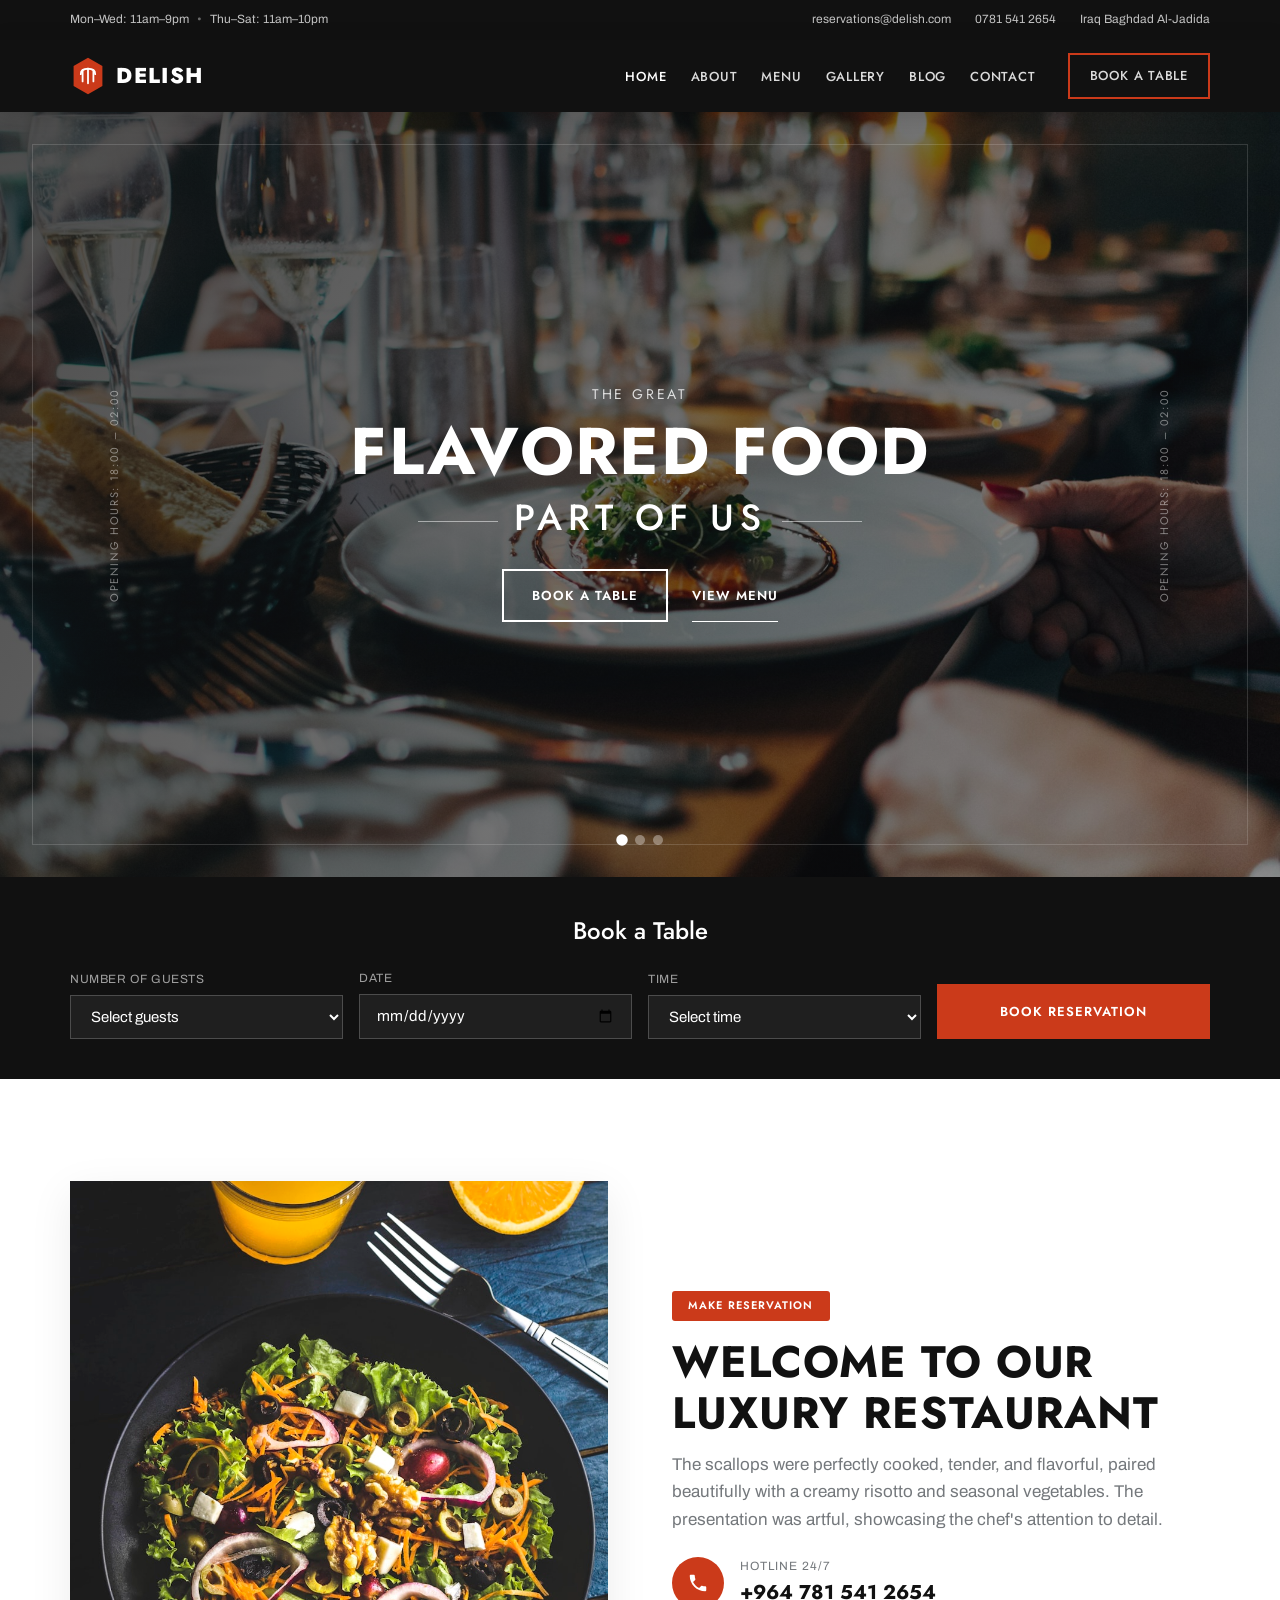
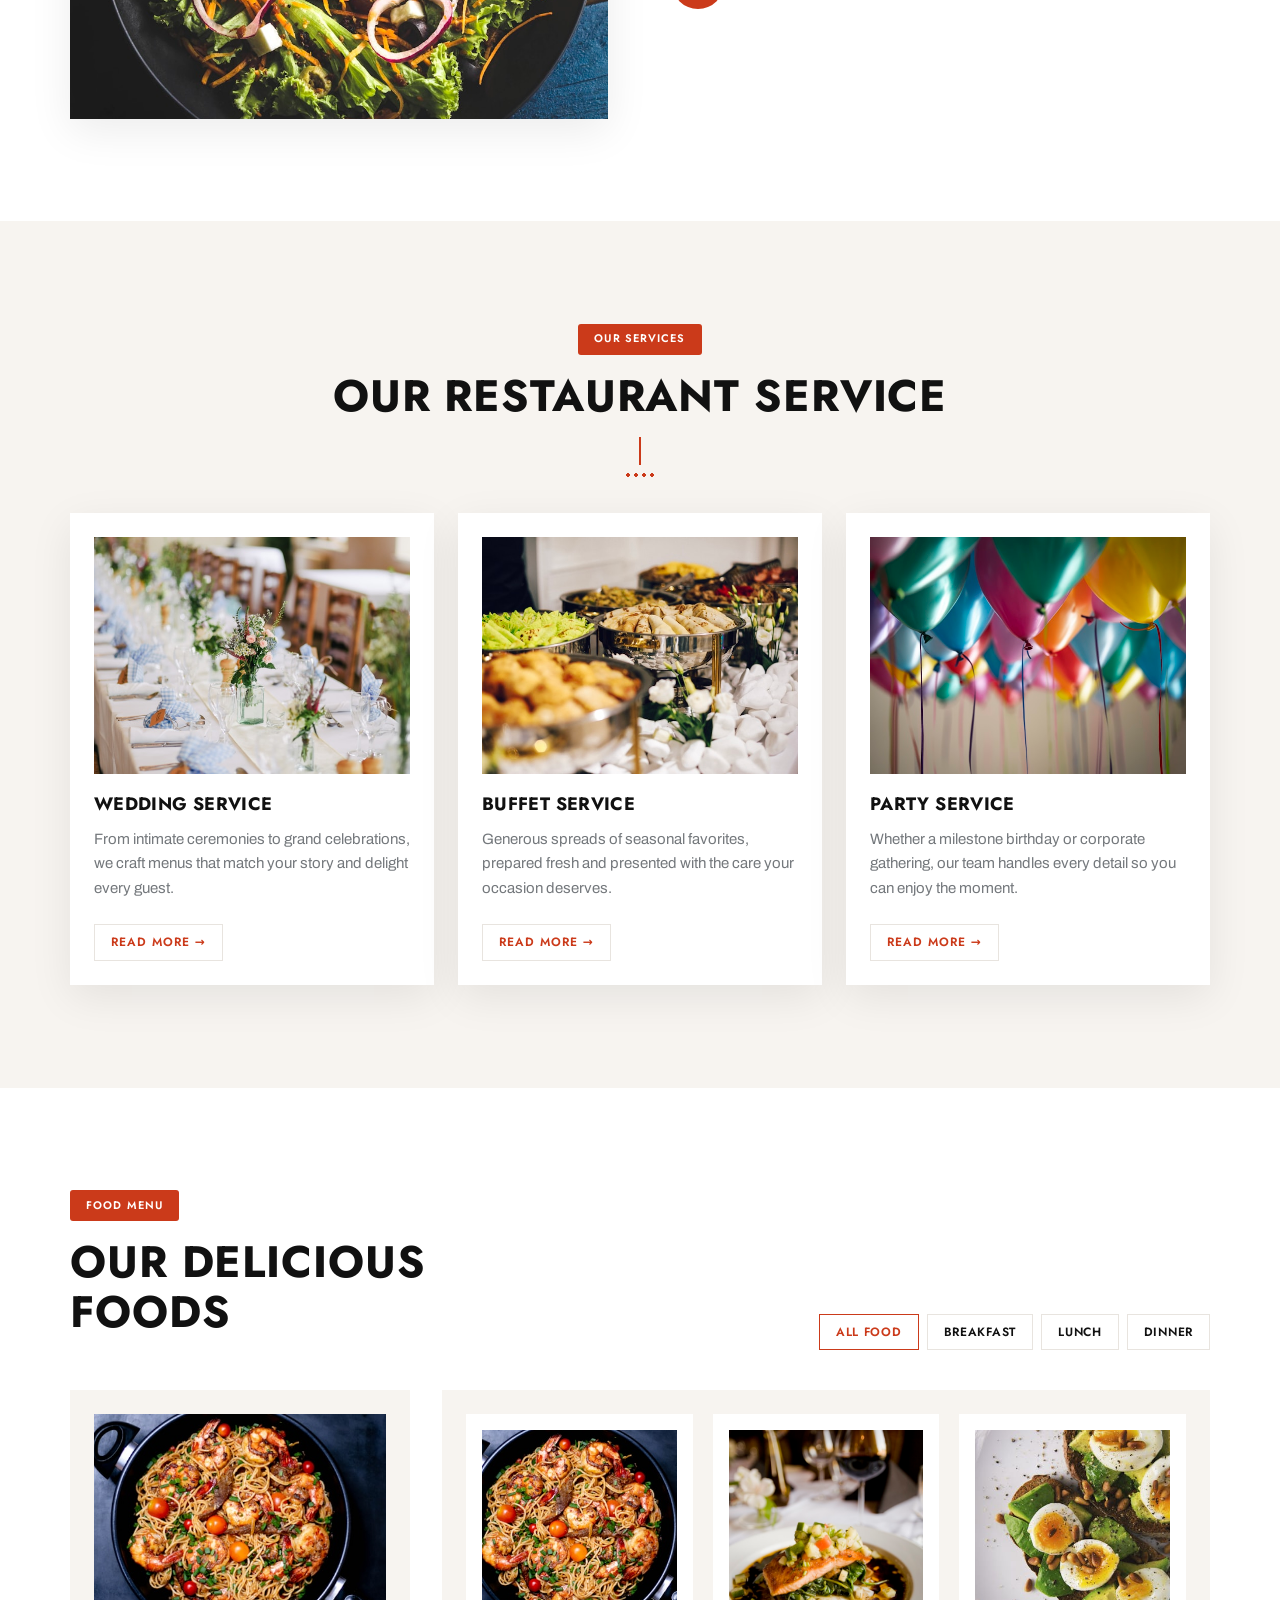
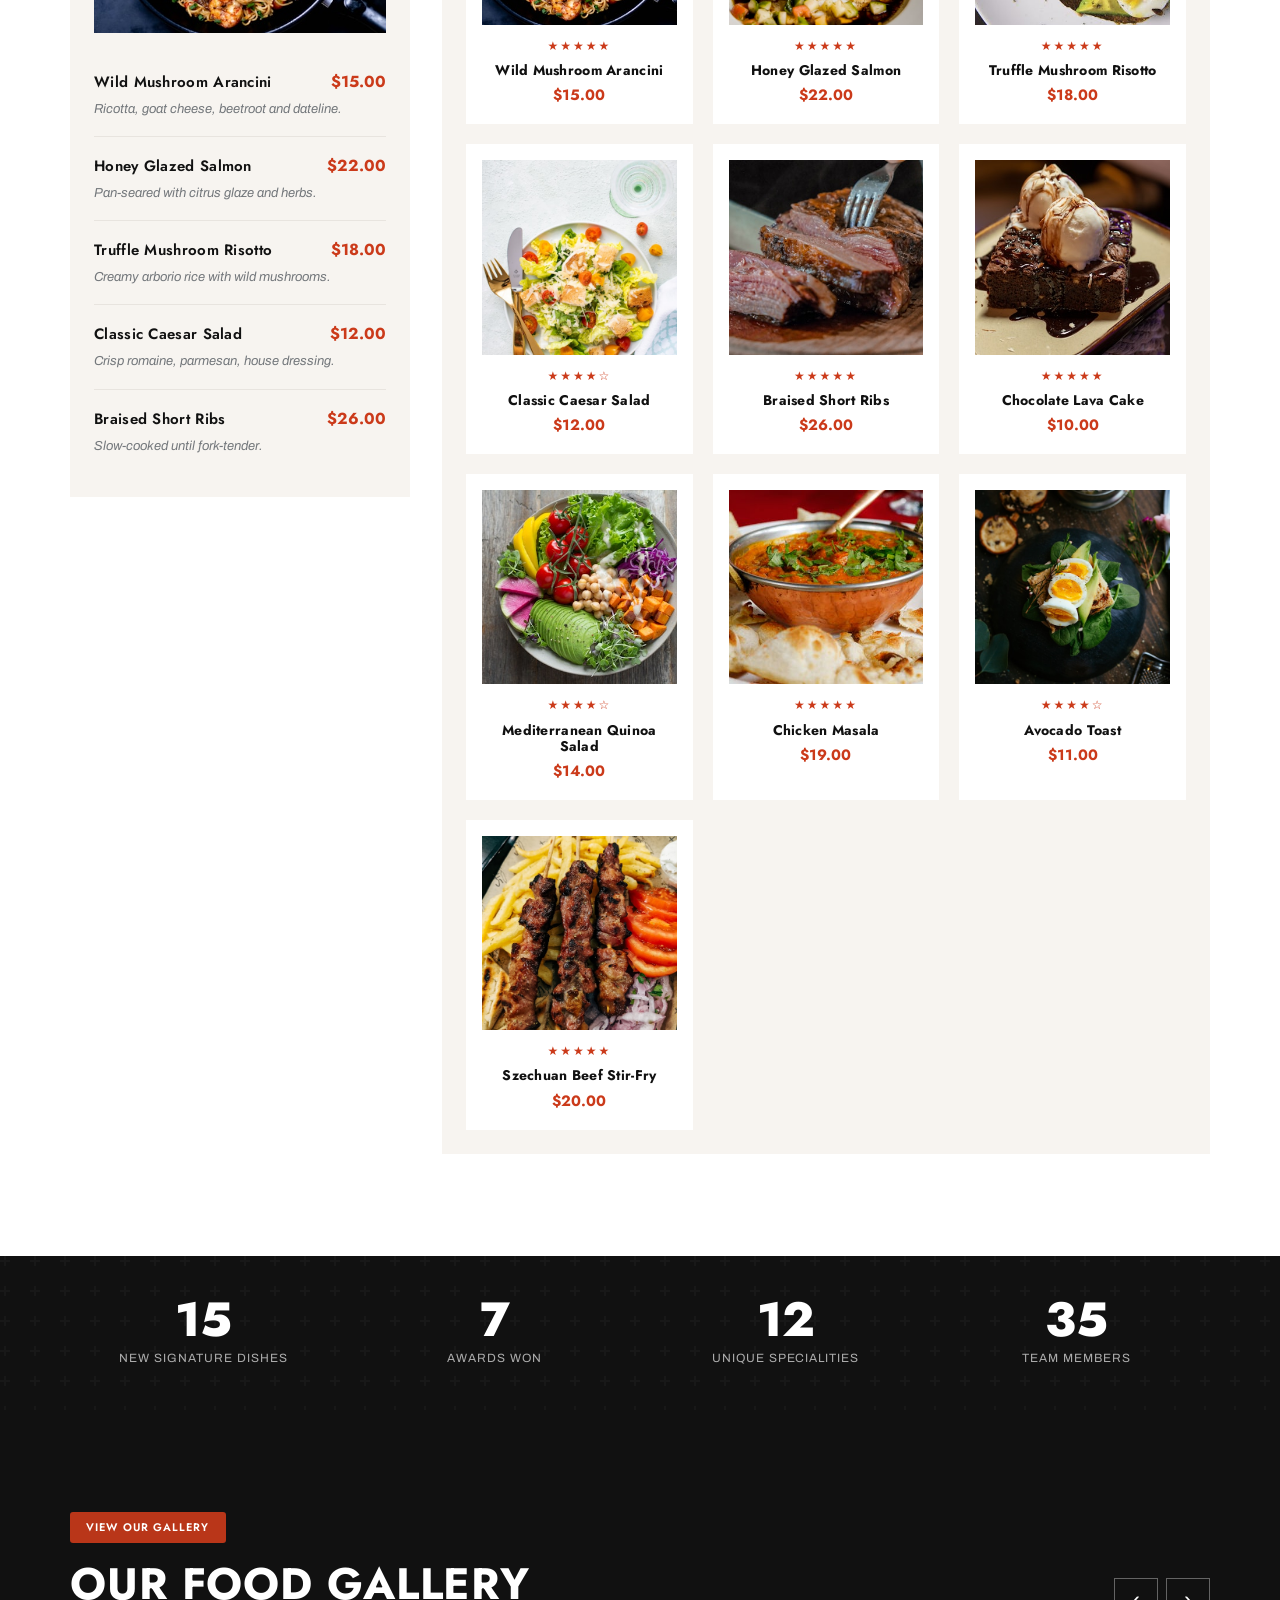
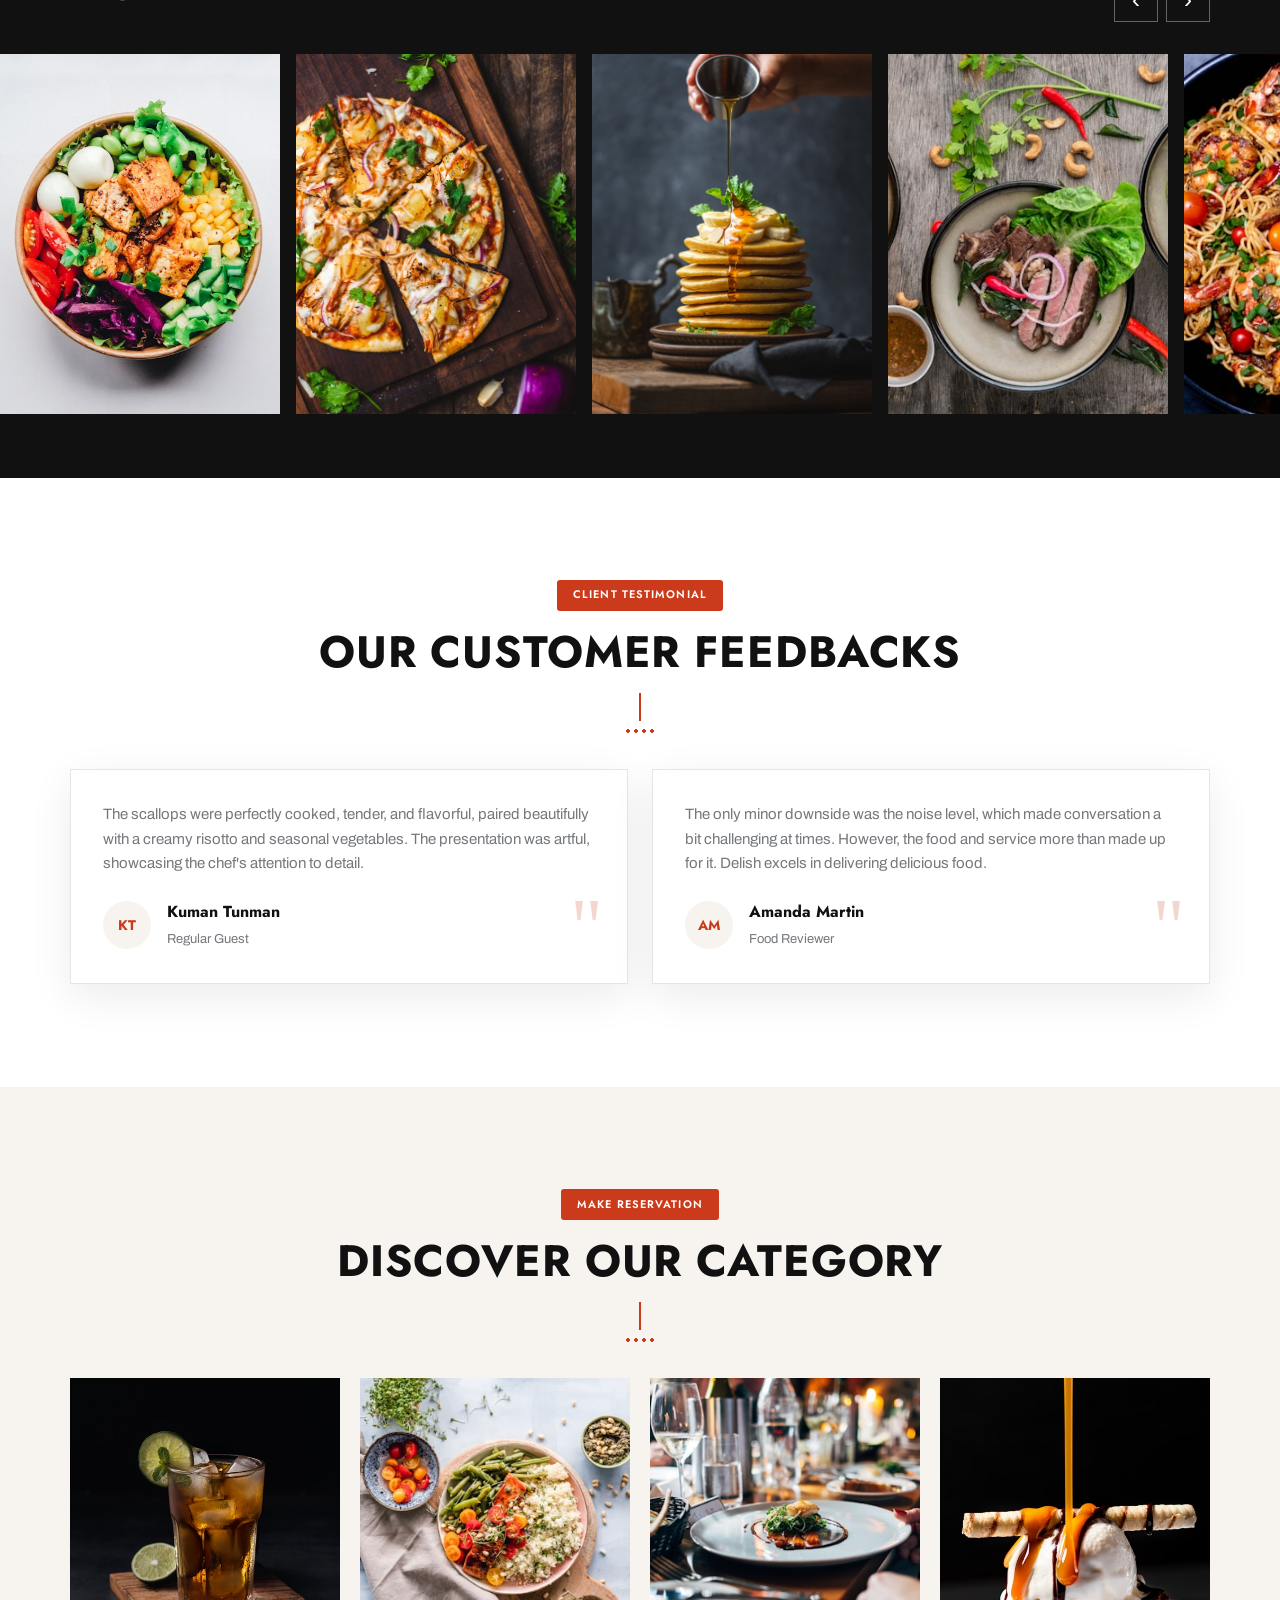
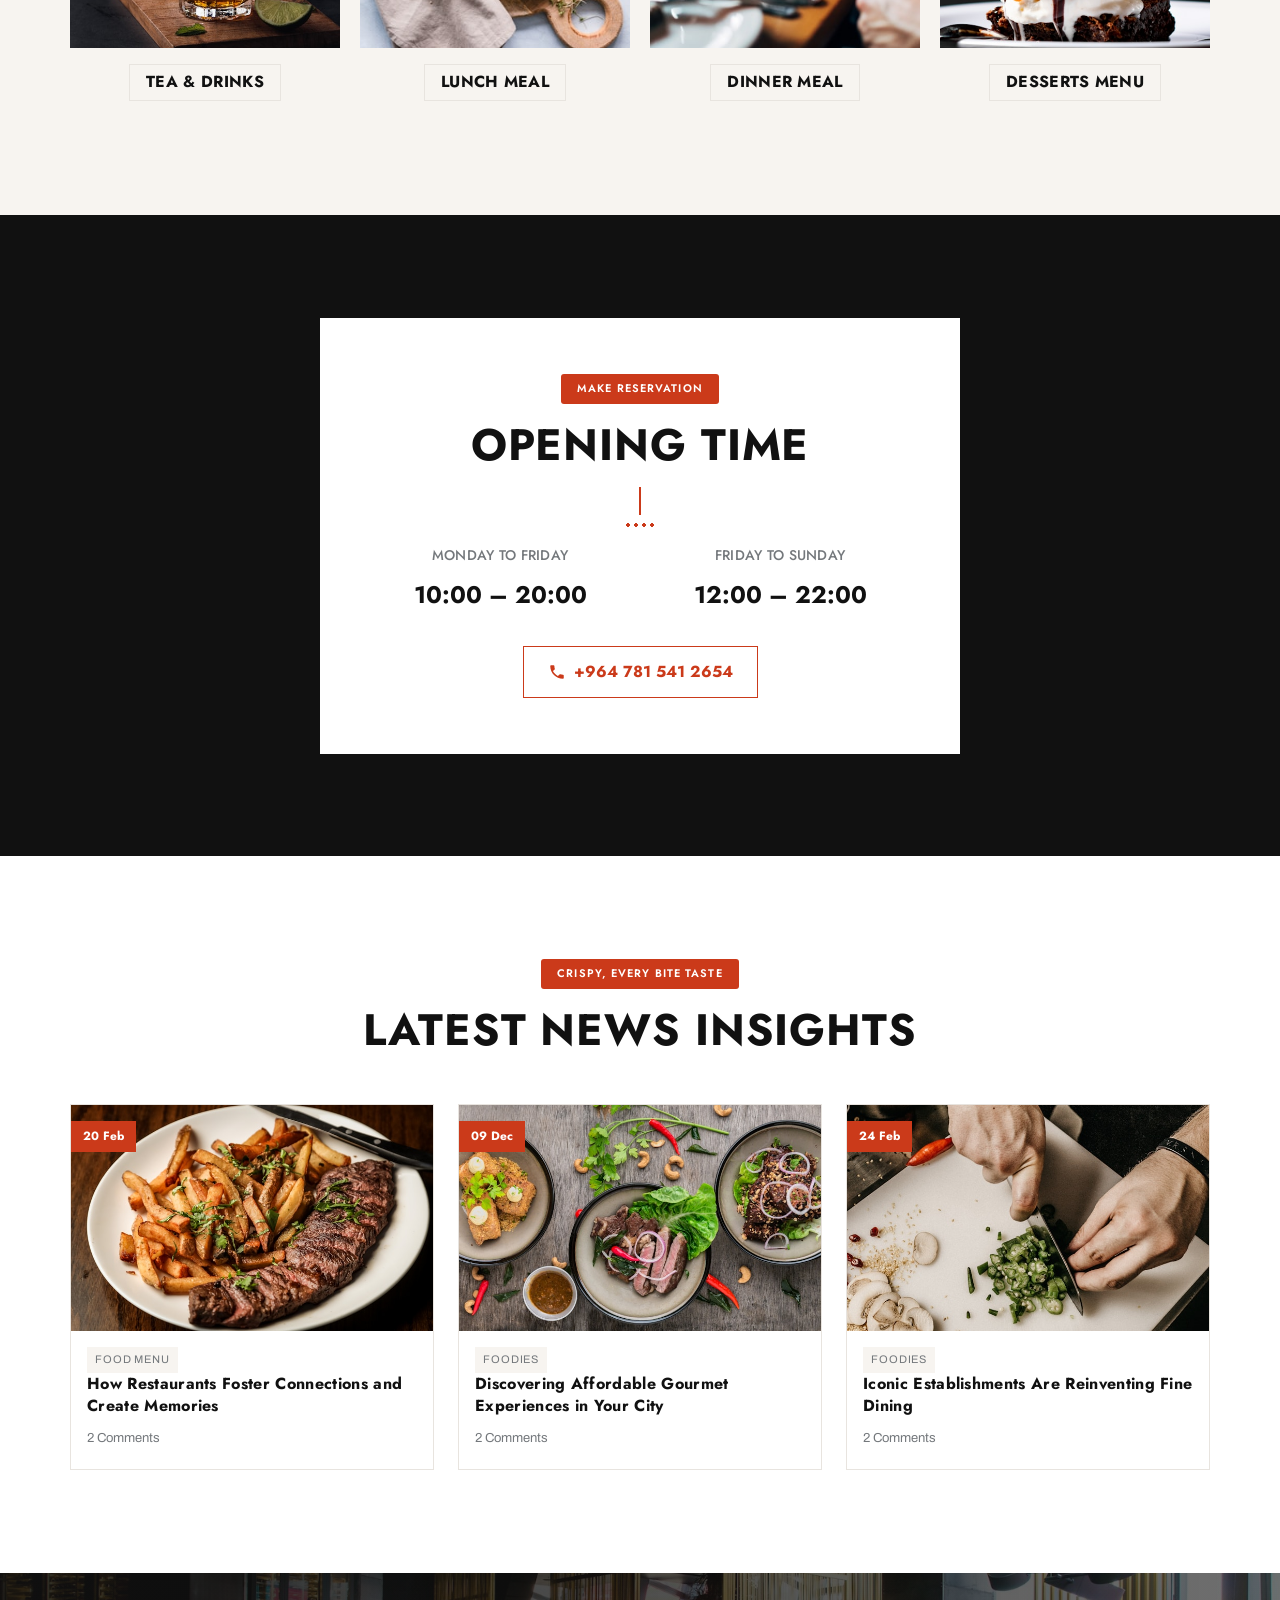
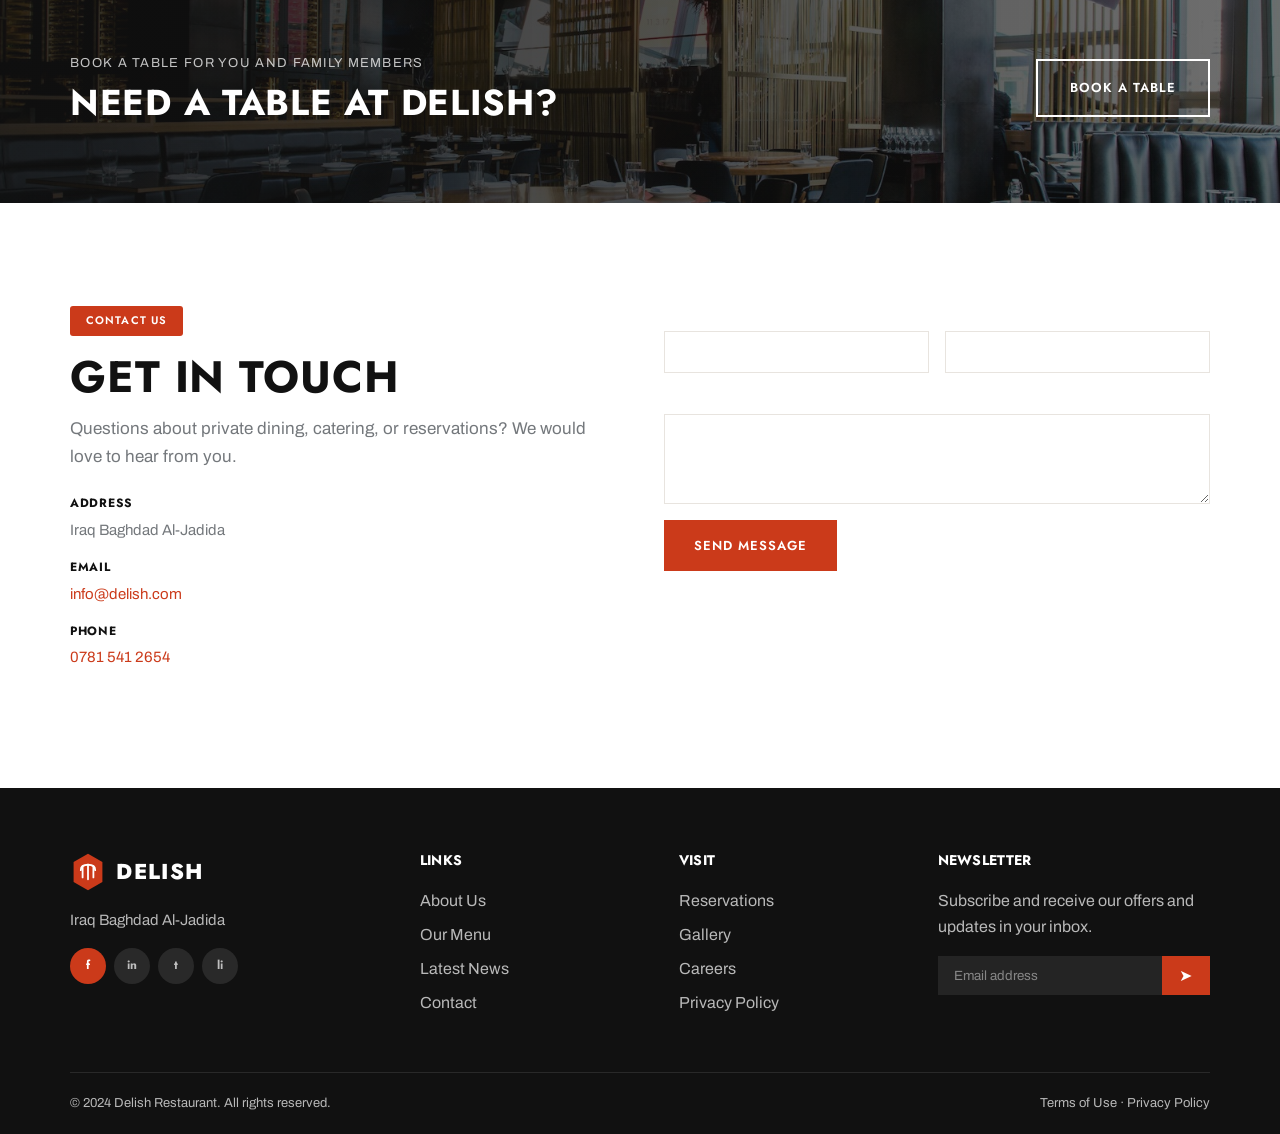
==== website/index.html @ da920b28 "Add Delish restaurant website Single-page responsive site with brand styling, local images, menu fil" ====
<!DOCTYPE html>
<html lang="en">
<head>
  <meta charset="UTF-8" />
  <meta name="viewport" content="width=device-width, initial-scale=1.0" />
  <meta name="description" content="Delish — fine dining, warm hospitality, and unforgettable flavors since 1998." />
  <title>Delish | Luxury Restaurant</title>
  <link rel="preconnect" href="https://fonts.googleapis.com" />
  <link rel="preconnect" href="https://fonts.gstatic.com" crossorigin />
  <link href="https://fonts.googleapis.com/css2?family=Archivo:ital,wght@0,400;0,500;0,600;1,400&family=Jost:wght@400;500;600;700;800&display=swap" rel="stylesheet" />
  <link rel="stylesheet" href="css/styles.css" />
  <link rel="icon" href="images/logo.svg" type="image/svg+xml" />
</head>
<body>
  <a class="skip-link" href="#main">Skip to content</a>

  <!-- Top bar -->
  <div class="top-bar">
    <div class="container top-bar__inner">
      <p class="top-bar__hours">
        <span>Mon–Wed: 11am–9pm</span>
        <span class="dot" aria-hidden="true">•</span>
        <span>Thu–Sat: 11am–10pm</span>
      </p>
      <ul class="top-bar__contact">
        <li><a href="mailto:reservations@delish.com">reservations@delish.com</a></li>
        <li><a href="tel:+1234567899">0781 541 2654</a></li>
        <li>Iraq Baghdad Al-Jadida</li>
      </ul>
    </div>
  </div>

  <!-- Header -->
  <header class="site-header" id="header">
    <div class="container site-header__inner">
      <a href="#" class="logo" aria-label="Delish home">
        <img src="images/logo.svg" alt="" width="36" height="40" />
        <span>Delish</span>
      </a>

      <button class="nav-toggle" type="button" aria-expanded="false" aria-controls="site-nav">
        <span class="nav-toggle__bar"></span>
        <span class="sr-only">Menu</span>
      </button>

      <nav class="site-nav" id="site-nav" aria-label="Main">
        <ul>
          <li><a href="#home" class="active">Home</a></li>
          <li><a href="#about">About</a></li>
          <li><a href="#menu">Menu</a></li>
          <li><a href="#gallery">Gallery</a></li>
          <li><a href="#blog">Blog</a></li>
          <li><a href="#contact">Contact</a></li>
        </ul>
        <a href="#reservation" class="btn btn--outline btn--sm">Book a Table</a>
      </nav>
    </div>
  </header>

  <main id="main">
    <!-- Hero -->
    <section class="hero" id="home" aria-label="Welcome">
      <div class="hero__slides">
        <article class="hero__slide is-active" data-slide="0">
          <div class="hero__bg">
            <img src="images/hero-1.jpg" alt="" width="1920" height="1080" fetchpriority="high" />
          </div>
          <div class="hero__overlay"></div>
          <div class="container hero__content">
            <p class="hero__eyebrow">The Great</p>
            <h1 class="hero__title">Flavored Food<br /><span>Part of Us</span></h1>
            <div class="hero__actions">
              <a href="#reservation" class="btn btn--ghost">Book a Table</a>
              <a href="#menu" class="btn btn--text">View Menu</a>
            </div>
          </div>
        </article>
        <article class="hero__slide" data-slide="1">
          <div class="hero__bg">
            <img src="images/hero-2.jpg" alt="" width="1920" height="1080" />
          </div>
          <div class="hero__overlay"></div>
          <div class="container hero__content">
            <p class="hero__eyebrow">We serve food, harmony &amp; laughter</p>
            <h1 class="hero__title">Delicious Foods<br /><span>With Wonderful Eating</span></h1>
            <div class="hero__actions">
              <a href="#menu" class="btn btn--primary">View Food Menu</a>
            </div>
          </div>
        </article>
        <article class="hero__slide" data-slide="2">
          <div class="hero__bg">
            <img src="images/hero-3.jpg" alt="" width="1920" height="1080" />
          </div>
          <div class="hero__overlay"></div>
          <div class="container hero__content">
            <p class="hero__eyebrow">Since 2021</p>
            <h1 class="hero__title">Crafted Plates<br /><span>Memorable Evenings</span></h1>
            <div class="hero__actions">
              <a href="#reservation" class="btn btn--ghost">Reserve Now</a>
            </div>
          </div>
        </article>
      </div>
      <p class="hero__side-text hero__side-text--left" aria-hidden="true">Opening Hours: 18:00 – 02:00</p>
      <p class="hero__side-text hero__side-text--right" aria-hidden="true">Opening Hours: 18:00 – 02:00</p>
      <div class="hero__dots" role="tablist" aria-label="Hero slides">
        <button type="button" class="is-active" aria-selected="true" aria-label="Slide 1"></button>
        <button type="button" aria-selected="false" aria-label="Slide 2"></button>
        <button type="button" aria-selected="false" aria-label="Slide 3"></button>
      </div>
    </section>

    <!-- Booking strip -->
    <section class="booking-strip" id="reservation" aria-labelledby="booking-title">
      <div class="container">
        <h2 id="booking-title" class="booking-strip__title">Book a Table</h2>
        <form class="booking-form" id="booking-form" novalidate>
          <label class="field">
            <span class="field__label">Number of guests</span>
            <select name="guests" required>
              <option value="">Select guests</option>
              <option value="1">1 Guest</option>
              <option value="2">2 Guests</option>
              <option value="3">3 Guests</option>
              <option value="4">4 Guests</option>
              <option value="5">5+ Guests</option>
            </select>
          </label>
          <label class="field">
            <span class="field__label">Date</span>
            <input type="date" name="date" required />
          </label>
          <label class="field">
            <span class="field__label">Time</span>
            <select name="time" required>
              <option value="">Select time</option>
              <option value="18:00">6:00 PM</option>
              <option value="19:00">7:00 PM</option>
              <option value="20:00">8:00 PM</option>
              <option value="21:00">9:00 PM</option>
            </select>
          </label>
          <button type="submit" class="btn btn--primary btn--lg">Book Reservation</button>
        </form>
        <p class="form-message" id="booking-message" hidden role="status"></p>
      </div>
    </section>

    <!-- About -->
    <section class="section about" id="about" aria-labelledby="about-title">
      <div class="container about__grid">
        <div class="about__media">
          <img src="images/about.jpg" alt="Elegant plated dish at Delish restaurant" width="600" height="600" loading="lazy" />
        </div>
        <div class="about__content">
          <span class="badge">Make Reservation</span>
          <h2 id="about-title" class="section-title">Welcome to Our Luxury Restaurant</h2>
          <p class="lead">The scallops were perfectly cooked, tender, and flavorful, paired beautifully with a creamy risotto and seasonal vegetables. The presentation was artful, showcasing the chef's attention to detail.</p>
          <div class="hotline">
            <div class="hotline__icon" aria-hidden="true">
              <svg viewBox="0 0 24 24" width="22" height="22"><path fill="currentColor" d="M6.6 10.8c1.4 2.8 3.8 5.1 6.6 6.6l2.2-2.2c.3-.3.7-.4 1-.2 1.1.4 2.3.6 3.6.6.6 0 1 .4 1 1V20c0 .6-.4 1-1 1C10.6 21 3 13.4 3 4c0-.6.4-1 1-1h3.5c.6 0 1 .4 1 1 0 1.3.2 2.5.6 3.6.1.3 0 .7-.2 1L6.6 10.8z"/></svg>
            </div>
            <div>
              <p class="hotline__label">Hotline 24/7</p>
              <a href="tel:+25632542568" class="hotline__number">+964 781 541 2654</a>
            </div>
          </div>
        </div>
      </div>
    </section>

    <!-- Services -->
    <section class="section services section--cream" aria-labelledby="services-title">
      <div class="container">
        <div class="section-head">
          <span class="badge">Our Services</span>
          <h2 id="services-title" class="section-title section-title--center">Our Restaurant Service</h2>
          <div class="ornament" aria-hidden="true"></div>
        </div>
        <div class="cards cards--3">
          <article class="card">
            <img src="images/service-wedding.jpg" alt="Wedding reception dining setup" width="400" height="260" loading="lazy" />
            <h3>Wedding Service</h3>
            <p>From intimate ceremonies to grand celebrations, we craft menus that match your story and delight every guest.</p>
            <a href="#contact" class="card__link">Read More <span aria-hidden="true">→</span></a>
          </article>
          <article class="card">
            <img src="images/service-buffet.jpg" alt="Buffet spread with fresh dishes" width="400" height="260" loading="lazy" />
            <h3>Buffet Service</h3>
            <p>Generous spreads of seasonal favorites, prepared fresh and presented with the care your occasion deserves.</p>
            <a href="#contact" class="card__link">Read More <span aria-hidden="true">→</span></a>
          </article>
          <article class="card">
            <img src="images/service-party.jpg" alt="Festive party table setting" width="400" height="260" loading="lazy" />
            <h3>Party Service</h3>
            <p>Whether a milestone birthday or corporate gathering, our team handles every detail so you can enjoy the moment.</p>
            <a href="#contact" class="card__link">Read More <span aria-hidden="true">→</span></a>
          </article>
        </div>
      </div>
    </section>

    <!-- Menu -->
    <section class="section menu" id="menu" aria-labelledby="menu-title">
      <div class="container">
        <div class="menu__header">
          <div>
            <span class="badge">Food Menu</span>
            <h2 id="menu-title" class="section-title">Our Delicious Foods</h2>
          </div>
          <div class="menu-filters" role="tablist" aria-label="Filter menu">
            <button type="button" class="menu-filters__btn is-active" data-filter="all">All Food</button>
            <button type="button" class="menu-filters__btn" data-filter="breakfast">Breakfast</button>
            <button type="button" class="menu-filters__btn" data-filter="lunch">Lunch</button>
            <button type="button" class="menu-filters__btn" data-filter="dinner">Dinner</button>
          </div>
        </div>

        <div class="menu__layout">
          <div class="menu-list" id="menu-list">
            <!-- populated by JS -->
          </div>
          <div class="menu-grid" id="menu-grid">
            <!-- populated by JS -->
          </div>
        </div>
      </div>
    </section>

    <!-- Stats -->
    <section class="stats" aria-label="Restaurant highlights">
      <div class="container stats__grid">
        <div><strong>15</strong><span>New Signature Dishes</span></div>
        <div><strong>7</strong><span>Awards Won</span></div>
        <div><strong>12</strong><span>Unique Specialities</span></div>
        <div><strong>35</strong><span>Team Members</span></div>
      </div>
    </section>

    <!-- Gallery -->
    <section class="section gallery" id="gallery" aria-labelledby="gallery-title">
      <div class="gallery__head container">
        <div>
          <span class="badge badge--light">View Our Gallery</span>
          <h2 id="gallery-title" class="section-title section-title--light">Our Food Gallery</h2>
        </div>
        <div class="gallery__nav">
          <button type="button" class="gallery__arrow" id="gallery-prev" aria-label="Previous">‹</button>
          <button type="button" class="gallery__arrow" id="gallery-next" aria-label="Next">›</button>
        </div>
      </div>
      <div class="gallery__track" id="gallery-track">
        <figure><img src="images/gallery-1.jpg" alt="Fresh salad bowl" loading="lazy" /></figure>
        <figure><img src="images/gallery-2.jpg" alt="Wood-fired pizza" loading="lazy" /></figure>
        <figure><img src="images/gallery-3.jpg" alt="Stack of pancakes" loading="lazy" /></figure>
        <figure><img src="images/gallery-4.jpg" alt="Gourmet breakfast plate" loading="lazy" /></figure>
        <figure><img src="images/gallery-5.jpg" alt="Pasta dish" loading="lazy" /></figure>
        <figure><img src="images/gallery-6.jpg" alt="Avocado toast" loading="lazy" /></figure>
      </div>
    </section>

    <!-- Testimonials -->
    <section class="section testimonials" aria-labelledby="testimonials-title">
      <div class="container">
        <div class="section-head">
          <span class="badge">Client Testimonial</span>
          <h2 id="testimonials-title" class="section-title section-title--center">Our Customer Feedbacks</h2>
          <div class="ornament" aria-hidden="true"></div>
        </div>
        <div class="testimonials__grid">
          <blockquote class="testimonial">
            <p>The scallops were perfectly cooked, tender, and flavorful, paired beautifully with a creamy risotto and seasonal vegetables. The presentation was artful, showcasing the chef's attention to detail.</p>
            <footer>
              <div class="testimonial__avatar" aria-hidden="true">KT</div>
              <div>
                <cite>Kuman Tunman</cite>
                <span>Regular Guest</span>
              </div>
            </footer>
            <span class="testimonial__quote" aria-hidden="true">"</span>
          </blockquote>
          <blockquote class="testimonial">
            <p>The only minor downside was the noise level, which made conversation a bit challenging at times. However, the food and service more than made up for it. Delish excels in delivering delicious food.</p>
            <footer>
              <div class="testimonial__avatar" aria-hidden="true">AM</div>
              <div>
                <cite>Amanda Martin</cite>
                <span>Food Reviewer</span>
              </div>
            </footer>
            <span class="testimonial__quote" aria-hidden="true">"</span>
          </blockquote>
        </div>
      </div>
    </section>

    <!-- Categories -->
    <section class="section categories section--cream" aria-labelledby="categories-title">
      <div class="container">
        <div class="section-head">
          <span class="badge">Make Reservation</span>
          <h2 id="categories-title" class="section-title section-title--center">Discover Our Category</h2>
          <div class="ornament" aria-hidden="true"></div>
        </div>
        <div class="categories__grid">
          <article>
            <img src="images/cat-drinks.jpg" alt="Tea and drinks" loading="lazy" />
            <h3>Tea &amp; Drinks</h3>
          </article>
          <article>
            <img src="images/cat-lunch.jpg" alt="Lunch meal" loading="lazy" />
            <h3>Lunch Meal</h3>
          </article>
          <article>
            <img src="images/cat-dinner.jpg" alt="Dinner meal" loading="lazy" />
            <h3>Dinner Meal</h3>
          </article>
          <article>
            <img src="images/cat-dessert.jpg" alt="Desserts" loading="lazy" />
            <h3>Desserts Menu</h3>
          </article>
        </div>
      </div>
    </section>

    <!-- Hours -->
    <section class="hours" aria-labelledby="hours-title">
      <div class="container hours__card">
        <span class="badge">Make Reservation</span>
        <h2 id="hours-title" class="section-title section-title--center">Opening Time</h2>
        <div class="ornament" aria-hidden="true"></div>
        <div class="hours__grid">
          <div>
            <h3>Monday to Friday</h3>
            <p><time>10:00</time> – <time>20:00</time></p>
          </div>
          <div>
            <h3>Friday to Sunday</h3>
            <p><time>12:00</time> – <time>22:00</time></p>
          </div>
        </div>
        <a href="tel:+2561489362" class="hours__phone">
          <svg viewBox="0 0 24 24" width="18" height="18" aria-hidden="true"><path fill="currentColor" d="M6.6 10.8c1.4 2.8 3.8 5.1 6.6 6.6l2.2-2.2c.3-.3.7-.4 1-.2 1.1.4 2.3.6 3.6.6.6 0 1 .4 1 1V20c0 .6-.4 1-1 1C10.6 21 3 13.4 3 4c0-.6.4-1 1-1h3.5c.6 0 1 .4 1 1 0 1.3.2 2.5.6 3.6.1.3 0 .7-.2 1L6.6 10.8z"/></svg>
          +964 781 541 2654
        </a>
      </div>
    </section>

    <!-- Blog -->
    <section class="section blog" id="blog" aria-labelledby="blog-title">
      <div class="container">
        <div class="section-head">
          <span class="badge">Crispy, Every Bite Taste</span>
          <h2 id="blog-title" class="section-title section-title--center">Latest News Insights</h2>
        </div>
        <div class="blog__grid">
          <article class="blog-card">
            <div class="blog-card__img">
              <img src="images/blog-1.jpg" alt="Chef preparing a gourmet dish" loading="lazy" />
              <span class="blog-card__date">20 Feb</span>
            </div>
            <span class="blog-card__tag">Food Menu</span>
            <h3>How Restaurants Foster Connections and Create Memories</h3>
            <p class="blog-card__meta">2 Comments</p>
          </article>
          <article class="blog-card">
            <div class="blog-card__img">
              <img src="images/blog-2.jpg" alt="Breakfast spread on a wooden table" loading="lazy" />
              <span class="blog-card__date">09 Dec</span>
            </div>
            <span class="blog-card__tag">Foodies</span>
            <h3>Discovering Affordable Gourmet Experiences in Your City</h3>
            <p class="blog-card__meta">2 Comments</p>
          </article>
          <article class="blog-card">
            <div class="blog-card__img">
              <img src="images/blog-3.jpg" alt="Fresh ingredients in a kitchen" loading="lazy" />
              <span class="blog-card__date">24 Feb</span>
            </div>
            <span class="blog-card__tag">Foodies</span>
            <h3>Iconic Establishments Are Reinventing Fine Dining</h3>
            <p class="blog-card__meta">2 Comments</p>
          </article>
        </div>
      </div>
    </section>

    <!-- CTA -->
    <section class="cta" aria-labelledby="cta-title">
      <div class="cta__bg"></div>
      <div class="container cta__inner">
        <div>
          <p class="cta__eyebrow">Book a table for you and family members</p>
          <h2 id="cta-title">Need a Table at Delish?</h2>
        </div>
        <a href="#reservation" class="btn btn--ghost btn--lg">Book a Table</a>
      </div>
    </section>

    <!-- Contact -->
    <section class="section contact" id="contact" aria-labelledby="contact-title">
      <div class="container contact__grid">
        <div>
          <span class="badge">Contact Us</span>
          <h2 id="contact-title" class="section-title">Get in Touch</h2>
          <p class="lead">Questions about private dining, catering, or reservations? We would love to hear from you.</p>
          <ul class="contact__list">
            <li><strong>Address</strong> Iraq Baghdad Al-Jadida</li>
            <li><strong>Email</strong> <a href="mailto:info@delish.com">info@delish.com</a></li>
            <li><strong>Phone</strong> <a href="tel:+1234567899">0781 541 2654</a></li>
          </ul>
        </div>
        <form class="contact-form" id="contact-form" novalidate>
          <label class="field">
            <span class="field__label">Your name</span>
            <input type="text" name="name" required autocomplete="name" />
          </label>
          <label class="field">
            <span class="field__label">Email</span>
            <input type="email" name="email" required autocomplete="email" />
          </label>
          <label class="field field--full">
            <span class="field__label">Message</span>
            <textarea name="message" rows="4" required></textarea>
          </label>
          <button type="submit" class="btn btn--primary">Send Message</button>
          <p class="form-message" id="contact-message" hidden role="status"></p>
        </form>
      </div>
    </section>
  </main>

  <!-- Footer -->
  <footer class="site-footer">
    <div class="container site-footer__grid">
      <div class="site-footer__brand">
        <a href="#" class="logo logo--light">
          <img src="images/logo.svg" alt="" width="36" height="40" />
          <span>Delish</span>
        </a>
        <p>Iraq Baghdad Al-Jadida</p>
        <div class="social">
          <a href="#" aria-label="Facebook">f</a>
          <a href="#" aria-label="Instagram">in</a>
          <a href="#" aria-label="Twitter">t</a>
          <a href="#" aria-label="LinkedIn">li</a>
        </div>
      </div>
      <div>
        <h3>Links</h3>
        <ul>
          <li><a href="#about">About Us</a></li>
          <li><a href="#menu">Our Menu</a></li>
          <li><a href="#blog">Latest News</a></li>
          <li><a href="#contact">Contact</a></li>
        </ul>
      </div>
      <div>
        <h3>Visit</h3>
        <ul>
          <li><a href="#reservation">Reservations</a></li>
          <li><a href="#gallery">Gallery</a></li>
          <li><a href="#">Careers</a></li>
          <li><a href="#">Privacy Policy</a></li>
        </ul>
      </div>
      <div>
        <h3>Newsletter</h3>
        <p>Subscribe and receive our offers and updates in your inbox.</p>
        <form class="newsletter" id="newsletter-form">
          <input type="email" name="email" placeholder="Email address" required autocomplete="email" />
          <button type="submit" aria-label="Subscribe">➤</button>
        </form>
      </div>
    </div>
    <div class="container site-footer__bottom">
      <p>© 2024 Delish Restaurant. All rights reserved.</p>
      <p><a href="#">Terms of Use</a> · <a href="#">Privacy Policy</a></p>
    </div>
  </footer>

  <script src="js/main.js"></script>
</body>
</html>
---- website/css/styles.css ----
/* Delish Restaurant — brand: #CB3A1A, #111111, #74787C */

:root {
  --primary: #cb3a1a;
  --primary-dark: #a82f15;
  --secondary: #111111;
  --text: #74787c;
  --text-dark: #2a2d30;
  --white: #ffffff;
  --cream: #f7f4f0;
  --border: #e8e4df;
  --header-h: 72px;
  --topbar-h: 40px;
  --section-pad: clamp(4rem, 8vw, 7.5rem);
  --container: min(1140px, 92vw);
  --font-heading: "Jost", system-ui, sans-serif;
  --font-body: "Archivo", system-ui, sans-serif;
  --shadow: 0 12px 40px rgba(17, 17, 17, 0.08);
  --transition: 0.25s ease;
}

*,
*::before,
*::after {
  box-sizing: border-box;
}

html {
  scroll-behavior: smooth;
}

body {
  margin: 0;
  font-family: var(--font-body);
  font-size: 1rem;
  line-height: 1.625;
  color: var(--text);
  background: var(--white);
}

img {
  max-width: 100%;
  height: auto;
  display: block;
}

a {
  color: inherit;
  text-decoration: none;
}

ul {
  list-style: none;
  margin: 0;
  padding: 0;
}

h1, h2, h3, h4 {
  font-family: var(--font-heading);
  color: var(--secondary);
  margin: 0 0 0.75rem;
  line-height: 1.15;
  font-weight: 700;
  text-transform: uppercase;
  letter-spacing: 0.02em;
}

p {
  margin: 0 0 1rem;
}

.container {
  width: var(--container);
  margin-inline: auto;
}

.sr-only {
  position: absolute;
  width: 1px;
  height: 1px;
  padding: 0;
  margin: -1px;
  overflow: hidden;
  clip: rect(0, 0, 0, 0);
  border: 0;
}

.skip-link {
  position: absolute;
  top: -100%;
  left: 1rem;
  z-index: 9999;
  padding: 0.5rem 1rem;
  background: var(--primary);
  color: var(--white);
}

.skip-link:focus {
  top: 1rem;
}

/* Buttons */
.btn {
  display: inline-flex;
  align-items: center;
  justify-content: center;
  gap: 0.5rem;
  font-family: var(--font-heading);
  font-weight: 600;
  font-size: 0.8125rem;
  letter-spacing: 0.08em;
  text-transform: uppercase;
  padding: 0.875rem 1.75rem;
  border: 2px solid transparent;
  cursor: pointer;
  transition: background var(--transition), color var(--transition), border-color var(--transition), transform var(--transition);
}

.btn--primary {
  background: var(--primary);
  color: var(--white);
  border-color: var(--primary);
}

.btn--primary:hover {
  background: var(--primary-dark);
  border-color: var(--primary-dark);
}

.btn--outline {
  background: transparent;
  color: var(--white);
  border-color: var(--primary);
}

.btn--outline:hover {
  background: var(--primary);
}

.btn--ghost {
  background: transparent;
  color: var(--white);
  border-color: var(--white);
}

.btn--ghost:hover {
  background: var(--white);
  color: var(--secondary);
}

.btn--text {
  background: none;
  border: none;
  color: var(--white);
  padding: 0.5rem 0;
  border-bottom: 1px solid currentColor;
}

.btn--text:hover {
  color: var(--primary);
  border-color: var(--primary);
}

.btn--sm {
  padding: 0.625rem 1.25rem;
}

.btn--lg {
  padding: 1rem 2rem;
}

.badge {
  display: inline-block;
  font-family: var(--font-heading);
  font-size: 0.6875rem;
  font-weight: 600;
  letter-spacing: 0.1em;
  text-transform: uppercase;
  background: var(--primary);
  color: var(--white);
  padding: 0.4rem 1rem;
  border-radius: 3px;
  margin-bottom: 1rem;
}

.badge--light {
  background: rgba(203, 58, 26, 0.9);
}

.section {
  padding-block: var(--section-pad);
}

.section--cream {
  background: var(--cream);
}

.section-title {
  font-size: clamp(1.75rem, 4vw, 2.75rem);
  max-width: 18ch;
}

.section-title--center {
  text-align: center;
  margin-inline: auto;
  max-width: none;
}

.section-title--light {
  color: var(--white);
}

.section-head {
  text-align: center;
  margin-bottom: 3rem;
}

.lead {
  font-size: 1.0625rem;
  max-width: 52ch;
}

.ornament {
  width: 2px;
  height: 28px;
  background: var(--primary);
  margin: 1rem auto 0;
  position: relative;
}

.ornament::after {
  content: "";
  position: absolute;
  left: 50%;
  top: 100%;
  transform: translateX(-50%);
  margin-top: 8px;
  width: 32px;
  height: 4px;
  background: radial-gradient(circle, var(--primary) 2px, transparent 2px);
  background-size: 8px 4px;
}

/* Top bar */
.top-bar {
  background: var(--secondary);
  color: rgba(255, 255, 255, 0.75);
  font-size: 0.75rem;
  min-height: var(--topbar-h);
  display: flex;
  align-items: center;
}

.top-bar__inner {
  display: flex;
  flex-wrap: wrap;
  justify-content: space-between;
  align-items: center;
  gap: 0.5rem 1.5rem;
}

.top-bar__hours {
  display: flex;
  flex-wrap: wrap;
  gap: 0.5rem;
  margin: 0;
}

.top-bar__hours .dot {
  opacity: 0.5;
}

.top-bar__contact {
  display: flex;
  flex-wrap: wrap;
  gap: 1rem 1.5rem;
}

.top-bar__contact a:hover {
  color: var(--white);
}

/* Header */
.site-header {
  position: sticky;
  top: 0;
  z-index: 100;
  background: var(--secondary);
  box-shadow: 0 2px 20px rgba(0, 0, 0, 0.15);
}

.site-header__inner {
  display: flex;
  align-items: center;
  justify-content: space-between;
  min-height: var(--header-h);
  gap: 1rem;
}

.logo {
  display: flex;
  align-items: center;
  gap: 0.65rem;
  font-family: var(--font-heading);
  font-weight: 800;
  font-size: 1.35rem;
  letter-spacing: 0.06em;
  text-transform: uppercase;
  color: var(--white);
}

.logo img {
  flex-shrink: 0;
}

.site-nav {
  display: flex;
  align-items: center;
  gap: 2rem;
}

.site-nav ul {
  display: flex;
  gap: 1.5rem;
}

.site-nav a {
  font-family: var(--font-heading);
  font-size: 0.8125rem;
  font-weight: 500;
  letter-spacing: 0.06em;
  text-transform: uppercase;
  color: rgba(255, 255, 255, 0.85);
  transition: color var(--transition);
}

.site-nav a:hover,
.site-nav a.active {
  color: var(--white);
}

.site-nav a.active {
  position: relative;
}

.nav-toggle {
  display: none;
  flex-direction: column;
  justify-content: center;
  gap: 5px;
  width: 44px;
  height: 44px;
  padding: 0;
  border: none;
  background: transparent;
  cursor: pointer;
}

.nav-toggle__bar,
.nav-toggle__bar::before,
.nav-toggle__bar::after {
  display: block;
  width: 24px;
  height: 2px;
  background: var(--white);
  transition: transform var(--transition), opacity var(--transition);
}

.nav-toggle__bar {
  position: relative;
}

.nav-toggle__bar::before,
.nav-toggle__bar::after {
  content: "";
  position: absolute;
  left: 0;
}

.nav-toggle__bar::before {
  top: -7px;
}

.nav-toggle__bar::after {
  top: 7px;
}

.nav-toggle[aria-expanded="true"] .nav-toggle__bar {
  background: transparent;
}

.nav-toggle[aria-expanded="true"] .nav-toggle__bar::before {
  top: 0;
  transform: rotate(45deg);
}

.nav-toggle[aria-expanded="true"] .nav-toggle__bar::after {
  top: 0;
  transform: rotate(-45deg);
}

/* Hero */
.hero {
  position: relative;
  min-height: clamp(520px, 85vh, 780px);
  overflow: hidden;
  background: #1a1a1a;
}

.hero__slides {
  position: absolute;
  inset: 0;
}

.hero__slide {
  position: absolute;
  inset: 0;
  opacity: 0;
  visibility: hidden;
  transition: opacity 0.8s ease, visibility 0.8s;
}

.hero__slide.is-active {
  opacity: 1;
  visibility: visible;
}

.hero__bg {
  position: absolute;
  inset: 0;
  background: var(--secondary);
  overflow: hidden;
}

.hero__bg img {
  position: absolute;
  inset: 0;
  width: 100%;
  height: 100%;
  object-fit: cover;
  object-position: center;
}

.hero__bg::after {
  content: "";
  position: absolute;
  inset: 0;
  background: linear-gradient(120deg, rgba(17, 17, 17, 0.75), rgba(17, 17, 17, 0.45));
  pointer-events: none;
}

.hero__overlay {
  position: absolute;
  inset: 2rem;
  border: 1px solid rgba(255, 255, 255, 0.15);
  pointer-events: none;
}

.hero__content {
  position: relative;
  z-index: 2;
  display: flex;
  flex-direction: column;
  align-items: center;
  justify-content: center;
  text-align: center;
  min-height: clamp(520px, 85vh, 780px);
  padding-block: 6rem 5rem;
}

.hero__eyebrow {
  font-family: var(--font-heading);
  font-size: 0.875rem;
  letter-spacing: 0.2em;
  text-transform: uppercase;
  color: rgba(255, 255, 255, 0.8);
  margin-bottom: 0.75rem;
}

.hero__title {
  font-size: clamp(2.5rem, 7vw, 4.125rem);
  color: var(--white);
  line-height: 1.05;
  margin-bottom: 2rem;
}

.hero__title span {
  display: block;
  font-weight: 500;
  font-size: 0.55em;
  letter-spacing: 0.15em;
  margin-top: 0.35em;
}

.hero__title span::before,
.hero__title span::after {
  content: "";
  display: inline-block;
  width: clamp(40px, 8vw, 80px);
  height: 1px;
  background: rgba(255, 255, 255, 0.5);
  vertical-align: middle;
  margin: 0 1rem;
}

.hero__actions {
  display: flex;
  flex-wrap: wrap;
  gap: 1rem 1.5rem;
  justify-content: center;
}

.hero__side-text {
  position: absolute;
  top: 50%;
  transform: translateY(-50%) rotate(-90deg);
  font-family: var(--font-heading);
  font-size: 0.6875rem;
  letter-spacing: 0.15em;
  text-transform: uppercase;
  color: rgba(255, 255, 255, 0.45);
  white-space: nowrap;
  z-index: 3;
}

.hero__side-text--left {
  left: 0.5rem;
}

.hero__side-text--right {
  right: 0.5rem;
}

.hero__dots {
  position: absolute;
  bottom: 2rem;
  left: 50%;
  transform: translateX(-50%);
  display: flex;
  gap: 0.5rem;
  z-index: 3;
}

.hero__dots button {
  width: 10px;
  height: 10px;
  border-radius: 50%;
  border: none;
  background: rgba(255, 255, 255, 0.35);
  cursor: pointer;
  padding: 0;
  transition: background var(--transition), transform var(--transition);
}

.hero__dots button.is-active {
  background: var(--white);
  transform: scale(1.15);
}

/* Booking strip */
.booking-strip {
  background: var(--secondary);
  padding: 2.5rem 0;
}

.booking-strip__title {
  color: var(--white);
  font-size: 1.5rem;
  text-align: center;
  margin-bottom: 1.5rem;
  font-weight: 500;
  text-transform: none;
  letter-spacing: 0;
}

.booking-form {
  display: grid;
  grid-template-columns: repeat(4, 1fr);
  gap: 1rem;
  align-items: end;
}

.field {
  display: flex;
  flex-direction: column;
  gap: 0.35rem;
}

.field__label {
  font-size: 0.75rem;
  color: rgba(255, 255, 255, 0.6);
  text-transform: uppercase;
  letter-spacing: 0.05em;
}

.field input,
.field select,
.field textarea {
  font-family: var(--font-body);
  font-size: 0.9375rem;
  padding: 0.75rem 1rem;
  border: 1px solid rgba(255, 255, 255, 0.2);
  background: rgba(255, 255, 255, 0.06);
  color: var(--white);
  width: 100%;
}

.field input:focus,
.field select:focus,
.field textarea:focus {
  outline: 2px solid var(--primary);
  border-color: var(--primary);
}

.field select option {
  color: var(--secondary);
}

.form-message {
  grid-column: 1 / -1;
  text-align: center;
  color: #8fd99a;
  margin: 0.5rem 0 0;
}

.form-message[hidden] {
  display: none;
}

/* About */
.about__grid {
  display: grid;
  grid-template-columns: 1fr 1fr;
  gap: clamp(2rem, 5vw, 4rem);
  align-items: center;
}

.about__media img {
  width: 100%;
  aspect-ratio: 1;
  object-fit: cover;
  box-shadow: var(--shadow);
}

.hotline {
  display: flex;
  align-items: center;
  gap: 1rem;
  margin-top: 1.5rem;
}

.hotline__icon {
  width: 52px;
  height: 52px;
  border-radius: 50%;
  background: var(--primary);
  color: var(--white);
  display: grid;
  place-items: center;
}

.hotline__label {
  font-size: 0.75rem;
  text-transform: uppercase;
  letter-spacing: 0.08em;
  margin: 0;
  color: var(--text);
}

.hotline__number {
  font-family: var(--font-heading);
  font-size: 1.25rem;
  font-weight: 700;
  color: var(--secondary);
}

/* Cards */
.cards {
  display: grid;
  gap: 1.5rem;
}

.cards--3 {
  grid-template-columns: repeat(3, 1fr);
}

.card {
  background: var(--white);
  padding: 1.5rem;
  box-shadow: var(--shadow);
  transition: transform var(--transition);
}

.card:hover {
  transform: translateY(-4px);
}

.card img {
  width: 100%;
  aspect-ratio: 4/3;
  object-fit: cover;
  margin-bottom: 1.25rem;
}

.card h3 {
  font-size: 1.125rem;
}

.card p {
  font-size: 0.9375rem;
}

.card__link {
  font-family: var(--font-heading);
  font-size: 0.75rem;
  font-weight: 600;
  letter-spacing: 0.08em;
  text-transform: uppercase;
  color: var(--primary);
  border: 1px solid var(--border);
  padding: 0.5rem 1rem;
  display: inline-block;
  margin-top: 0.5rem;
}

.card__link:hover {
  background: var(--primary);
  color: var(--white);
  border-color: var(--primary);
}

/* Menu */
.menu__header {
  display: flex;
  flex-wrap: wrap;
  justify-content: space-between;
  align-items: flex-end;
  gap: 1.5rem;
  margin-bottom: 2.5rem;
}

.menu-filters {
  display: flex;
  flex-wrap: wrap;
  gap: 0.5rem;
}

.menu-filters__btn {
  font-family: var(--font-heading);
  font-size: 0.75rem;
  font-weight: 600;
  letter-spacing: 0.06em;
  text-transform: uppercase;
  padding: 0.5rem 1rem;
  border: 1px solid var(--border);
  background: var(--white);
  color: var(--secondary);
  cursor: pointer;
  transition: border-color var(--transition), color var(--transition);
}

.menu-filters__btn.is-active,
.menu-filters__btn:hover {
  border-color: var(--primary);
  color: var(--primary);
}

.menu__layout {
  display: grid;
  grid-template-columns: 340px 1fr;
  gap: 2rem;
  align-items: start;
}

.menu-list {
  background: var(--cream);
  padding: 1.5rem;
}

.menu-list__featured {
  width: 100%;
  aspect-ratio: 4/3;
  object-fit: cover;
  margin-bottom: 1.25rem;
}

.menu-item {
  padding: 1rem 0;
  border-bottom: 1px solid var(--border);
}

.menu-item:last-child {
  border-bottom: none;
}

.menu-item__row {
  display: flex;
  justify-content: space-between;
  align-items: baseline;
  gap: 1rem;
}

.menu-item h4 {
  font-size: 0.9375rem;
  margin: 0;
  text-transform: none;
  font-weight: 600;
}

.menu-item__price {
  font-family: var(--font-heading);
  font-weight: 700;
  color: var(--primary);
  white-space: nowrap;
}

.menu-item p {
  font-size: 0.8125rem;
  margin: 0.25rem 0 0;
  font-style: italic;
}

.menu-grid {
  display: grid;
  grid-template-columns: repeat(3, 1fr);
  gap: 1.25rem;
  background: var(--cream);
  padding: 1.5rem;
}

.menu-card {
  text-align: center;
  background: var(--white);
  padding: 1rem;
  transition: opacity var(--transition), transform var(--transition);
}

.menu-card.is-hidden {
  opacity: 0;
  transform: scale(0.96);
  pointer-events: none;
  position: absolute;
  visibility: hidden;
}

.menu-card img {
  width: 100%;
  aspect-ratio: 1;
  object-fit: cover;
  margin-bottom: 0.75rem;
}

.menu-card__stars {
  color: var(--primary);
  font-size: 0.75rem;
  letter-spacing: 2px;
  margin-bottom: 0.35rem;
}

.menu-card h4 {
  font-size: 0.875rem;
  margin-bottom: 0.25rem;
  text-transform: none;
}

.menu-card__price {
  font-family: var(--font-heading);
  font-weight: 700;
  color: var(--primary);
  font-size: 0.9375rem;
}

/* Stats */
.stats {
  background: var(--secondary);
  padding: 2.5rem 0;
  background-image: url("data:image/svg+xml,%3Csvg width='60' height='60' viewBox='0 0 60 60' xmlns='http://www.w3.org/2000/svg'%3E%3Cg fill='none' fill-rule='evenodd'%3E%3Cg fill='%23ffffff' fill-opacity='0.03'%3E%3Cpath d='M36 34v-4h-2v4h-4v2h4v4h2v-4h4v-2h-4zm0-30V0h-2v4h-4v2h4v4h2V6h4V4h-4zM6 34v-4H4v4H0v2h4v4h2v-4h4v-2H6zM6 4V0H4v4H0v2h4v4h2V6h4V4H6z'/%3E%3C/g%3E%3C/g%3E%3C/svg%3E");
}

.stats__grid {
  display: grid;
  grid-template-columns: repeat(4, 1fr);
  gap: 1.5rem;
  text-align: center;
}

.stats__grid strong {
  display: block;
  font-family: var(--font-heading);
  font-size: clamp(2rem, 4vw, 3rem);
  font-weight: 800;
  color: var(--white);
  line-height: 1;
}

.stats__grid span {
  font-size: 0.75rem;
  letter-spacing: 0.08em;
  text-transform: uppercase;
  color: rgba(255, 255, 255, 0.65);
}

/* Gallery */
.gallery {
  background: var(--secondary);
  padding-block: var(--section-pad) 3rem;
  overflow: hidden;
}

.gallery__head {
  display: flex;
  justify-content: space-between;
  align-items: flex-end;
  margin-bottom: 2rem;
}

.gallery__nav {
  display: flex;
  gap: 0.5rem;
}

.gallery__arrow {
  width: 44px;
  height: 44px;
  border: 1px solid rgba(255, 255, 255, 0.35);
  background: transparent;
  color: var(--white);
  font-size: 1.5rem;
  cursor: pointer;
  transition: background var(--transition), border-color var(--transition);
}

.gallery__arrow:hover {
  background: var(--primary);
  border-color: var(--primary);
}

.gallery__track {
  display: flex;
  gap: 1rem;
  overflow-x: auto;
  scroll-snap-type: x mandatory;
  scroll-behavior: smooth;
  padding-bottom: 1rem;
  -webkit-overflow-scrolling: touch;
  scrollbar-width: none;
}

.gallery__track::-webkit-scrollbar {
  display: none;
}

.gallery__track figure {
  flex: 0 0 min(280px, 70vw);
  margin: 0;
  scroll-snap-align: start;
  overflow: hidden;
}

.gallery__track img {
  width: 100%;
  height: 360px;
  object-fit: cover;
  transition: transform 0.4s ease;
}

.gallery__track figure:hover img {
  transform: scale(1.05);
}

/* Testimonials */
.testimonials__grid {
  display: grid;
  grid-template-columns: repeat(2, 1fr);
  gap: 1.5rem;
}

.testimonial {
  position: relative;
  background: var(--white);
  border: 1px solid var(--border);
  padding: 2rem;
  margin: 0;
  box-shadow: var(--shadow);
}

.testimonial p {
  font-size: 0.9375rem;
  margin-bottom: 1.5rem;
}

.testimonial footer {
  display: flex;
  align-items: center;
  gap: 1rem;
}

.testimonial__avatar {
  width: 48px;
  height: 48px;
  border-radius: 50%;
  background: var(--cream);
  display: grid;
  place-items: center;
  font-family: var(--font-heading);
  font-weight: 700;
  font-size: 0.875rem;
  color: var(--primary);
}

.testimonial cite {
  font-style: normal;
  font-family: var(--font-heading);
  font-weight: 700;
  color: var(--secondary);
  display: block;
}

.testimonial footer span {
  font-size: 0.8125rem;
}

.testimonial__quote {
  position: absolute;
  right: 1.5rem;
  bottom: 1rem;
  font-family: Georgia, serif;
  font-size: 5rem;
  line-height: 1;
  color: var(--primary);
  opacity: 0.2;
}

/* Categories */
.categories__grid {
  display: grid;
  grid-template-columns: repeat(4, 1fr);
  gap: 1.25rem;
}

.categories__grid article {
  text-align: center;
}

.categories__grid img {
  width: 100%;
  aspect-ratio: 1;
  object-fit: cover;
  margin-bottom: 1rem;
}

.categories__grid h3 {
  font-size: 1rem;
  padding: 0.5rem 1rem;
  border: 1px solid var(--border);
  display: inline-block;
}

/* Hours */
.hours {
  background: var(--secondary);
  padding: var(--section-pad) 0;
}

.hours__card {
  background: var(--white);
  padding: clamp(2rem, 5vw, 3.5rem);
  text-align: center;
  max-width: 640px;
}

.hours__grid {
  display: grid;
  grid-template-columns: 1fr 1fr;
  gap: 2rem;
  margin: 2rem 0;
}

.hours__grid h3 {
  font-size: 0.875rem;
  color: var(--text);
  font-weight: 500;
  text-transform: uppercase;
}

.hours__grid p {
  font-family: var(--font-heading);
  font-size: 1.5rem;
  font-weight: 700;
  color: var(--secondary);
  margin: 0;
}

.hours__phone {
  display: inline-flex;
  align-items: center;
  gap: 0.5rem;
  font-family: var(--font-heading);
  font-weight: 700;
  color: var(--primary);
  border: 1px solid var(--primary);
  padding: 0.75rem 1.5rem;
}

.hours__phone:hover {
  background: var(--primary);
  color: var(--white);
}

/* Blog */
.blog__grid {
  display: grid;
  grid-template-columns: repeat(3, 1fr);
  gap: 1.5rem;
}

.blog-card {
  background: var(--white);
  border: 1px solid var(--border);
  overflow: hidden;
  transition: box-shadow var(--transition);
}

.blog-card:hover {
  box-shadow: var(--shadow);
}

.blog-card__img {
  position: relative;
}

.blog-card__img img {
  width: 100%;
  aspect-ratio: 16/10;
  object-fit: cover;
}

.blog-card__date {
  position: absolute;
  top: 1rem;
  left: 0;
  background: var(--primary);
  color: var(--white);
  font-family: var(--font-heading);
  font-size: 0.75rem;
  font-weight: 700;
  padding: 0.35rem 0.75rem;
}

.blog-card__tag {
  display: inline-block;
  font-size: 0.6875rem;
  text-transform: uppercase;
  letter-spacing: 0.08em;
  background: var(--cream);
  padding: 0.25rem 0.5rem;
  margin: 1rem 1rem 0;
}

.blog-card h3 {
  font-size: 1rem;
  padding: 0 1rem;
  text-transform: none;
  line-height: 1.35;
}

.blog-card__meta {
  font-size: 0.8125rem;
  padding: 0 1rem 1.25rem;
  margin: 0;
  color: var(--text);
}

/* CTA */
.cta {
  position: relative;
  padding: 5rem 0;
  overflow: hidden;
}

.cta__bg {
  position: absolute;
  inset: 0;
  background:
    linear-gradient(90deg, rgba(17, 17, 17, 0.88) 0%, rgba(17, 17, 17, 0.6) 100%),
    url("../images/cta-bg.jpg") center / cover;
}

.cta__inner {
  position: relative;
  display: flex;
  flex-wrap: wrap;
  align-items: center;
  justify-content: space-between;
  gap: 1.5rem;
}

.cta__eyebrow {
  font-size: 0.8125rem;
  text-transform: uppercase;
  letter-spacing: 0.1em;
  color: rgba(255, 255, 255, 0.75);
  margin-bottom: 0.5rem;
}

.cta h2 {
  color: var(--white);
  font-size: clamp(1.5rem, 4vw, 2.25rem);
  margin: 0;
}

/* Contact */
.contact__grid {
  display: grid;
  grid-template-columns: 1fr 1fr;
  gap: 3rem;
  align-items: start;
}

.contact__list {
  margin-top: 1.5rem;
}

.contact__list li {
  margin-bottom: 1rem;
  font-size: 0.9375rem;
}

.contact__list strong {
  display: block;
  font-family: var(--font-heading);
  color: var(--secondary);
  font-size: 0.75rem;
  text-transform: uppercase;
  letter-spacing: 0.06em;
  margin-bottom: 0.25rem;
}

.contact__list a {
  color: var(--primary);
}

.contact-form {
  display: grid;
  grid-template-columns: 1fr 1fr;
  gap: 1rem;
}

.contact-form .field--full {
  grid-column: 1 / -1;
}

.contact-form .field input,
.contact-form .field textarea {
  border: 1px solid var(--border);
  background: var(--white);
  color: var(--secondary);
}

.contact-form .btn {
  grid-column: 1 / -1;
  justify-self: start;
}

/* Footer */
.site-footer {
  background: var(--secondary);
  color: rgba(255, 255, 255, 0.7);
  padding-top: 4rem;
}

.site-footer__grid {
  display: grid;
  grid-template-columns: 1.4fr 1fr 1fr 1.2fr;
  gap: 2rem;
  padding-bottom: 3rem;
}

.site-footer h3 {
  color: var(--white);
  font-size: 0.875rem;
  margin-bottom: 1.25rem;
}

.site-footer ul li {
  margin-bottom: 0.5rem;
}

.site-footer a:hover {
  color: var(--white);
}

.site-footer__brand p {
  font-size: 0.9375rem;
  margin: 1rem 0;
}

.social {
  display: flex;
  gap: 0.5rem;
}

.social a {
  width: 36px;
  height: 36px;
  border-radius: 50%;
  background: rgba(255, 255, 255, 0.1);
  display: grid;
  place-items: center;
  font-family: var(--font-heading);
  font-size: 0.75rem;
  font-weight: 700;
}

.social a:first-child {
  background: var(--primary);
  color: var(--white);
}

.social a:hover {
  background: var(--primary);
  color: var(--white);
}

.newsletter {
  display: flex;
  margin-top: 1rem;
}

.newsletter input {
  flex: 1;
  padding: 0.75rem 1rem;
  border: none;
  background: rgba(255, 255, 255, 0.08);
  color: var(--white);
  font-family: var(--font-body);
}

.newsletter input::placeholder {
  color: rgba(255, 255, 255, 0.45);
}

.newsletter button {
  width: 48px;
  border: none;
  background: var(--primary);
  color: var(--white);
  cursor: pointer;
  font-size: 1rem;
}

.site-footer__bottom {
  border-top: 1px solid rgba(255, 255, 255, 0.1);
  padding: 1.25rem 0;
  display: flex;
  flex-wrap: wrap;
  justify-content: space-between;
  gap: 0.5rem;
  font-size: 0.8125rem;
}

.site-footer__bottom p {
  margin: 0;
}

/* Responsive */
@media (max-width: 1024px) {
  .menu__layout {
    grid-template-columns: 1fr;
  }

  .cards--3,
  .categories__grid,
  .blog__grid {
    grid-template-columns: repeat(2, 1fr);
  }

  .stats__grid {
    grid-template-columns: repeat(2, 1fr);
  }

  .site-footer__grid {
    grid-template-columns: repeat(2, 1fr);
  }
}

@media (max-width: 768px) {
  .top-bar__contact {
    display: none;
  }

  .nav-toggle {
    display: flex;
  }

  .site-nav {
    position: fixed;
    inset: calc(var(--topbar-h) + var(--header-h)) 0 auto 0;
    background: var(--secondary);
    flex-direction: column;
    padding: 1.5rem;
    gap: 1.5rem;
    transform: translateY(-120%);
    opacity: 0;
    visibility: hidden;
    transition: transform var(--transition), opacity var(--transition), visibility var(--transition);
    box-shadow: 0 12px 24px rgba(0, 0, 0, 0.2);
  }

  .site-nav.is-open {
    transform: translateY(0);
    opacity: 1;
    visibility: visible;
  }

  .site-nav ul {
    flex-direction: column;
    width: 100%;
    text-align: center;
  }

  .hero__side-text {
    display: none;
  }

  .hero__overlay {
    inset: 1rem;
  }

  .booking-form {
    grid-template-columns: 1fr;
  }

  .about__grid,
  .contact__grid,
  .testimonials__grid {
    grid-template-columns: 1fr;
  }

  .menu-grid {
    grid-template-columns: repeat(2, 1fr);
  }

  .cards--3,
  .categories__grid,
  .blog__grid {
    grid-template-columns: 1fr;
  }

  .cta__inner {
    flex-direction: column;
    text-align: center;
  }

  .site-footer__grid {
    grid-template-columns: 1fr;
  }
}

@media (max-width: 480px) {
  .menu-grid {
    grid-template-columns: 1fr;
  }

  .hours__grid {
    grid-template-columns: 1fr;
  }

  .contact-form {
    grid-template-columns: 1fr;
  }
}
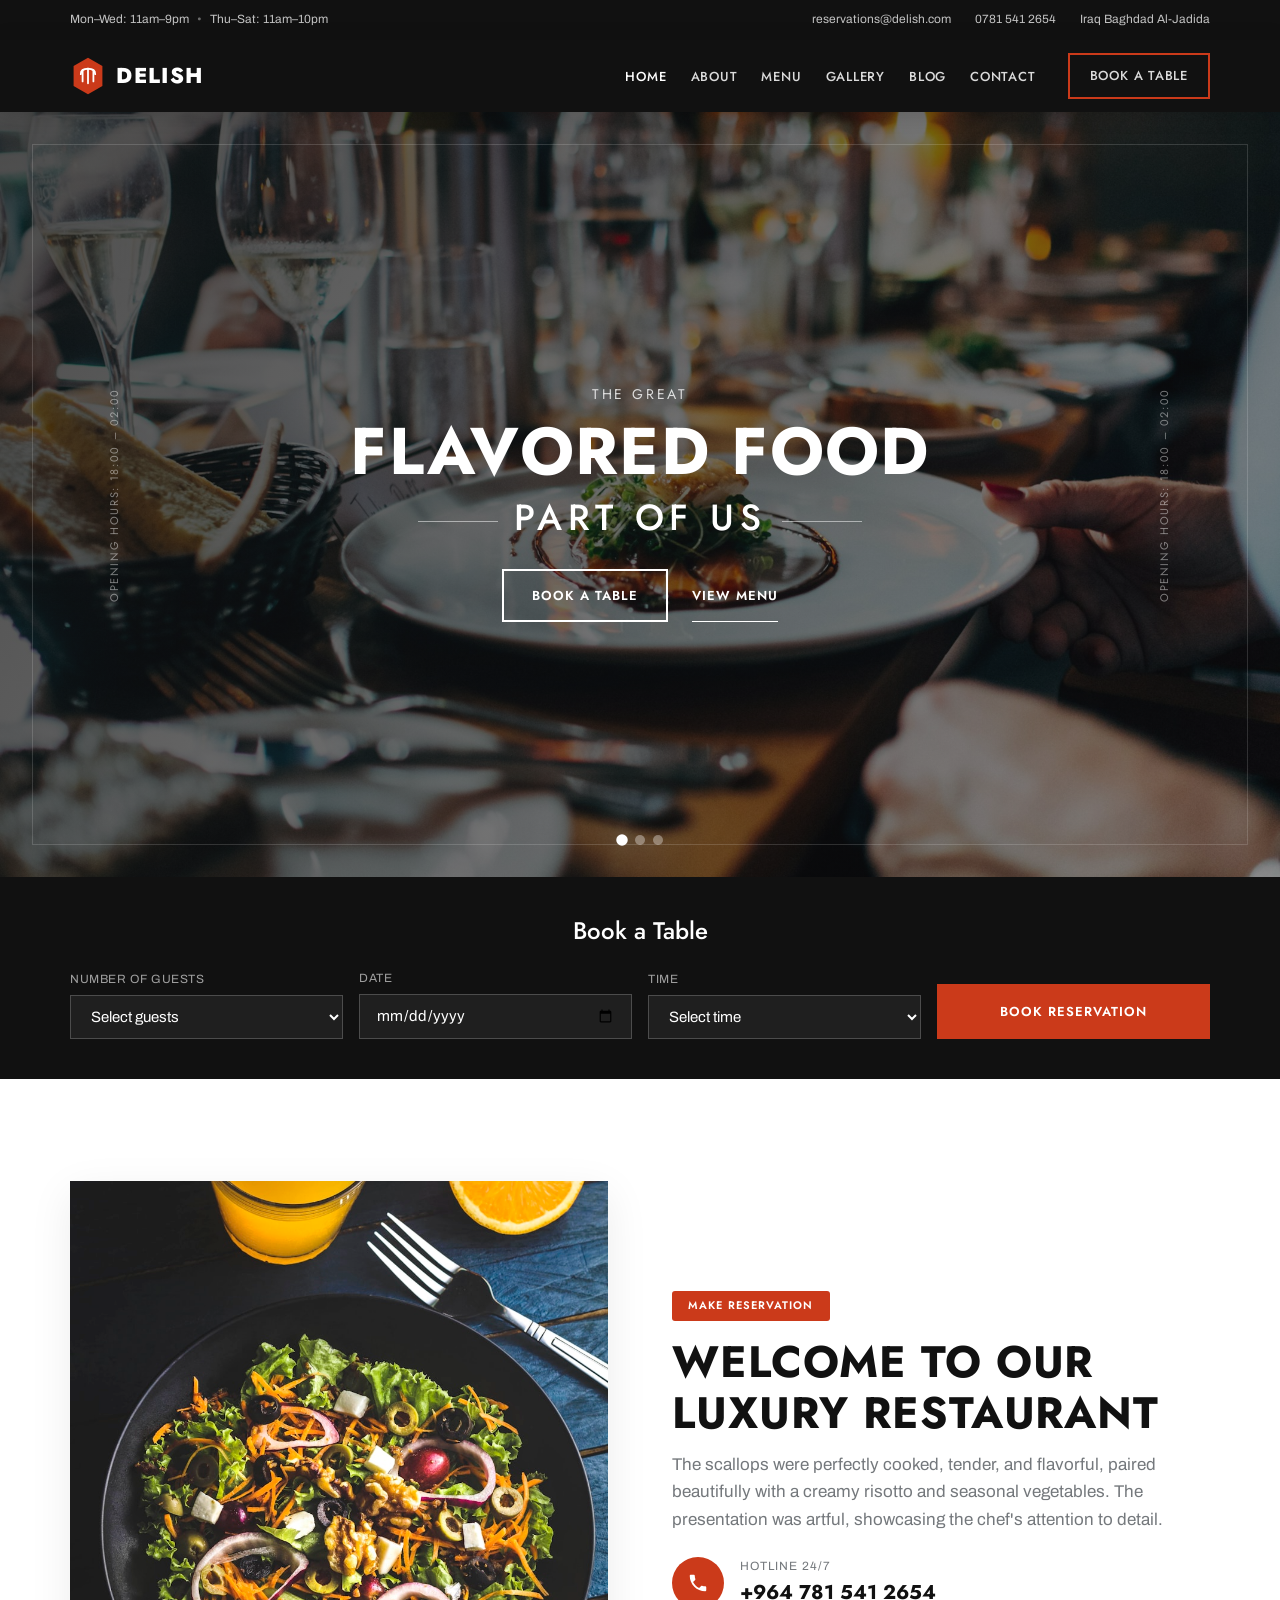
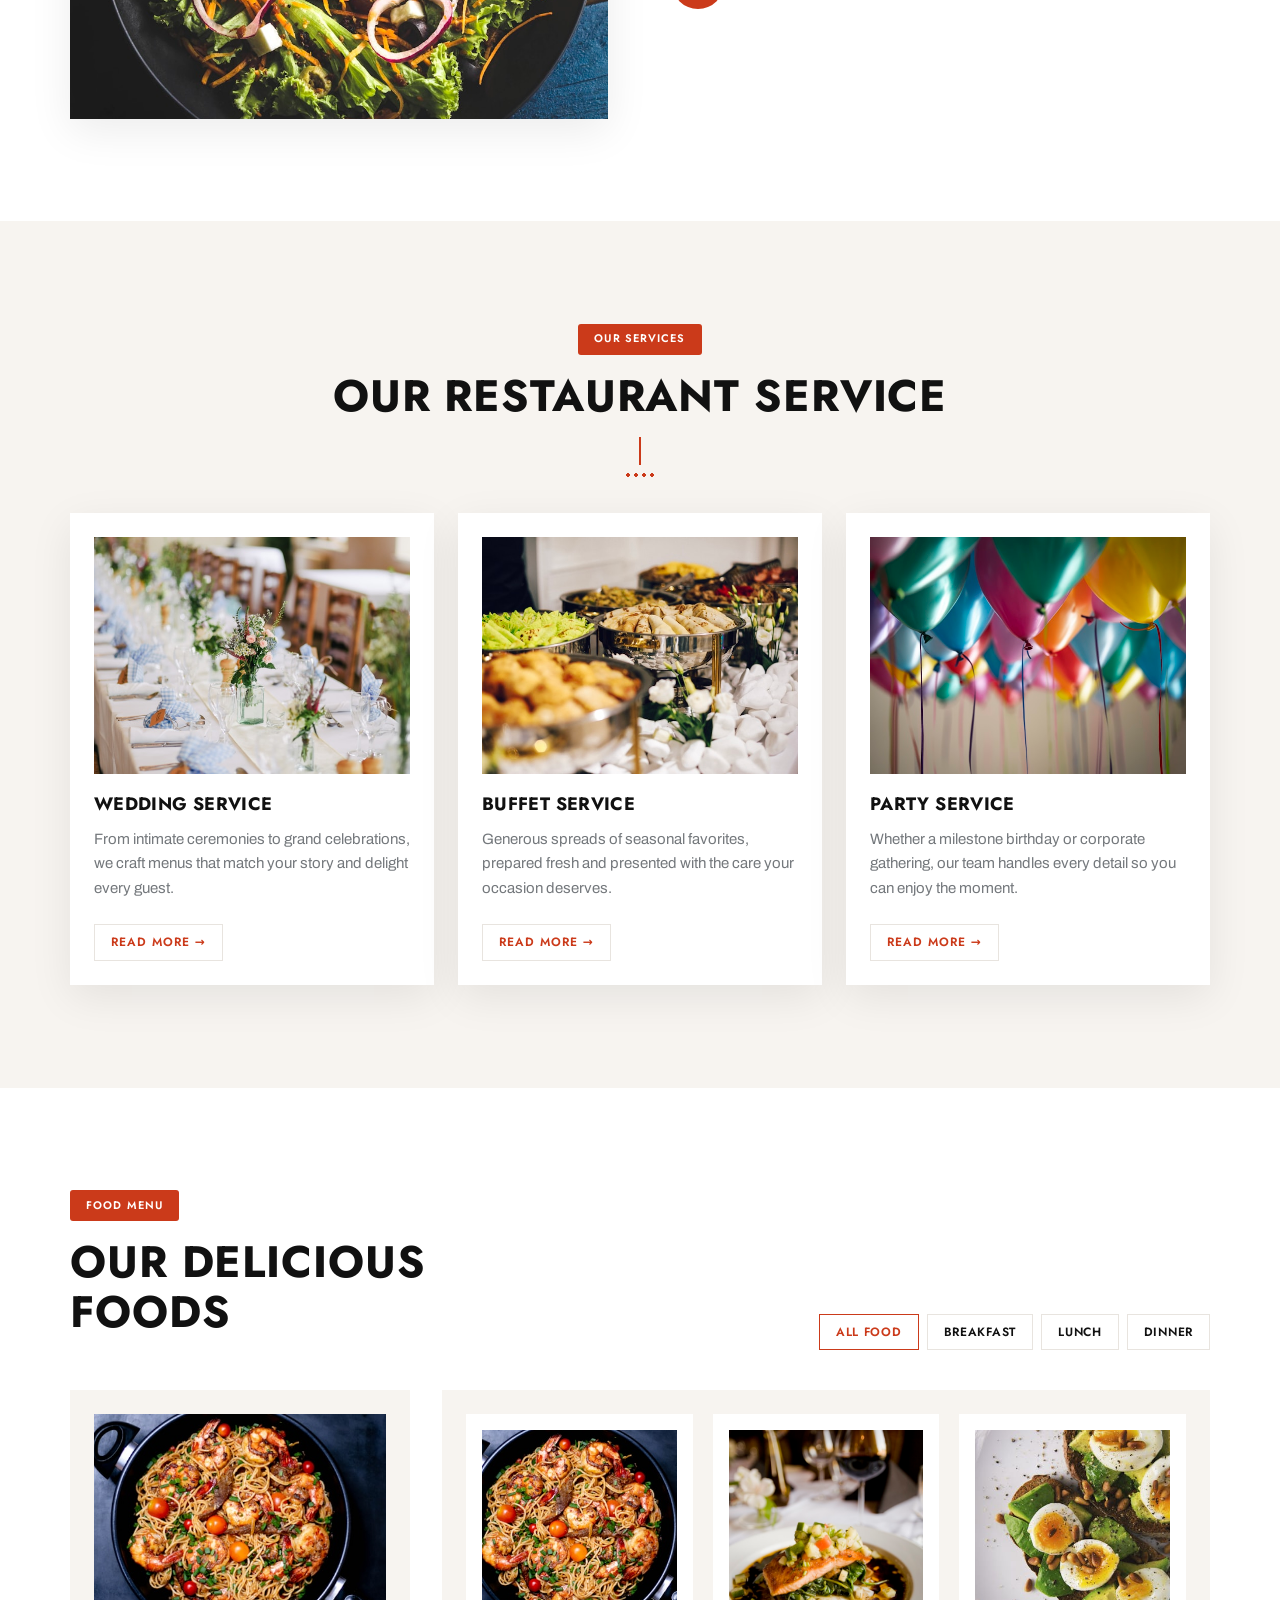
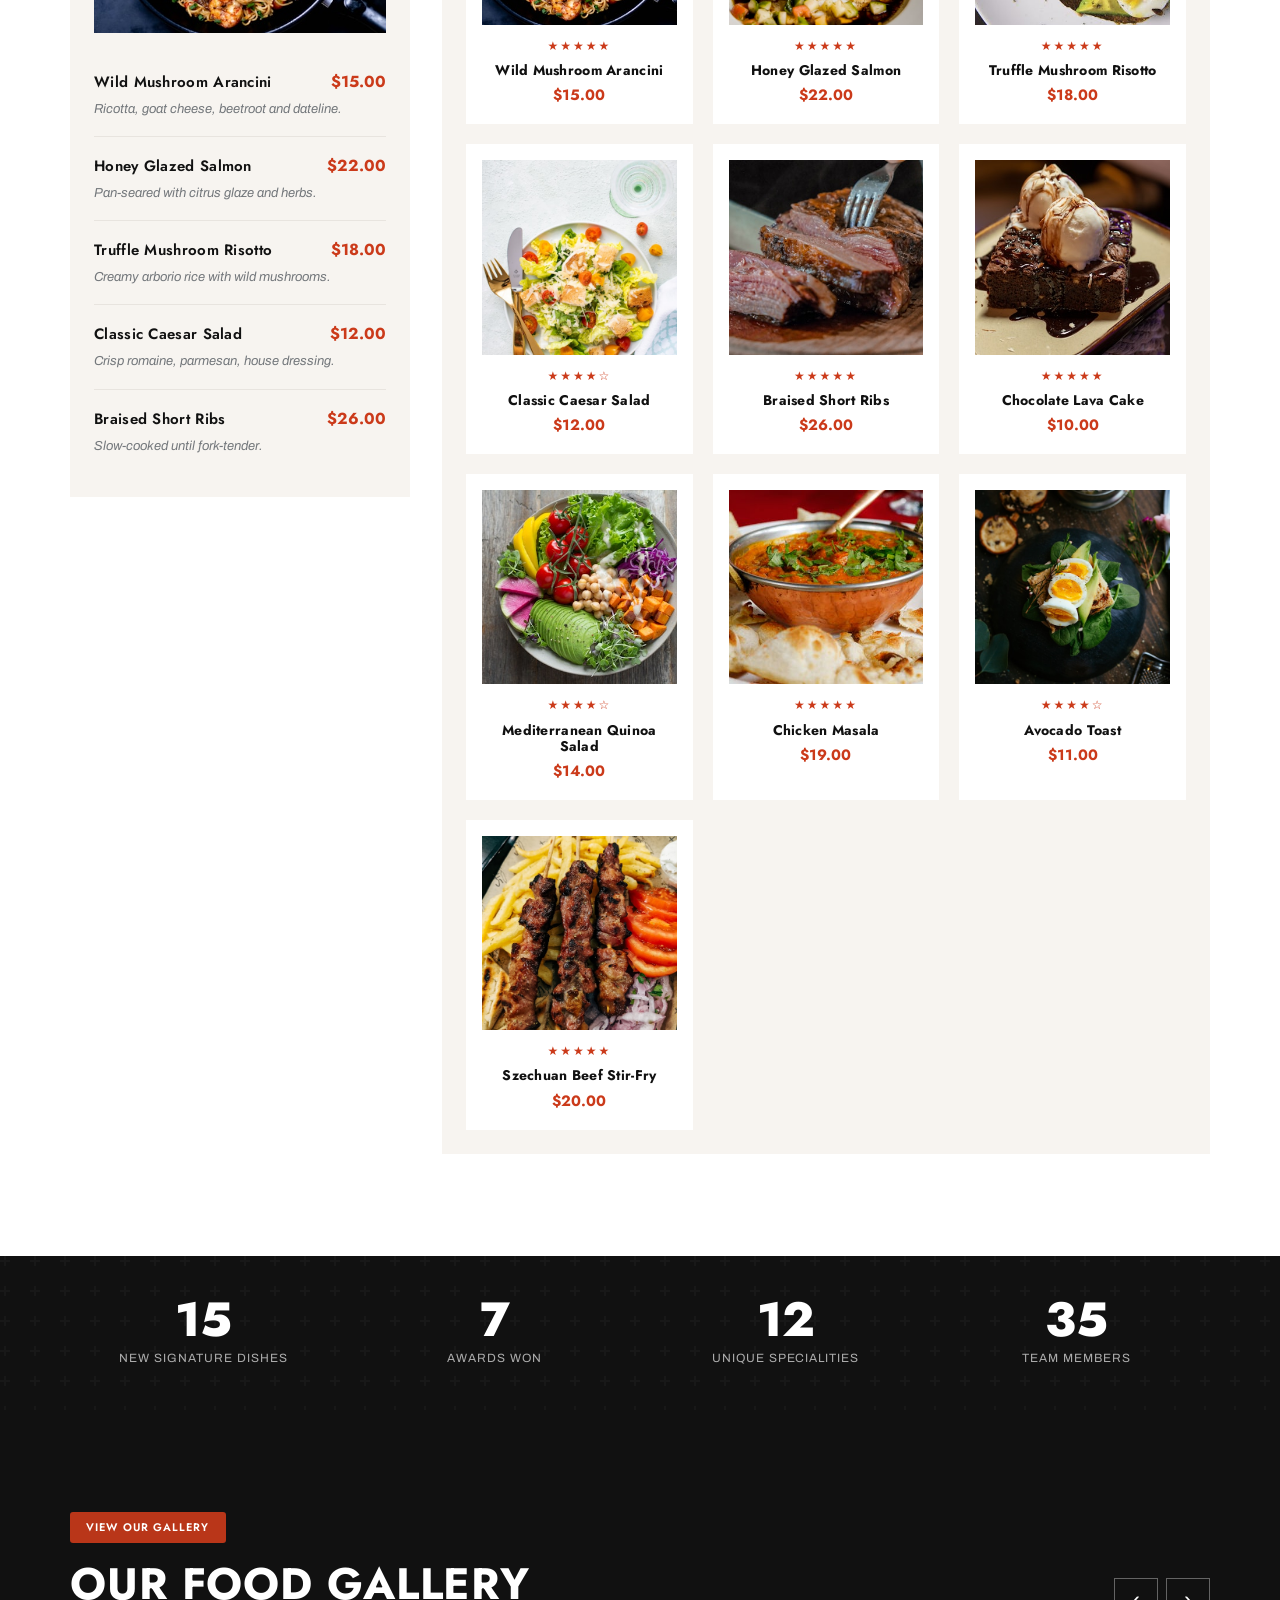
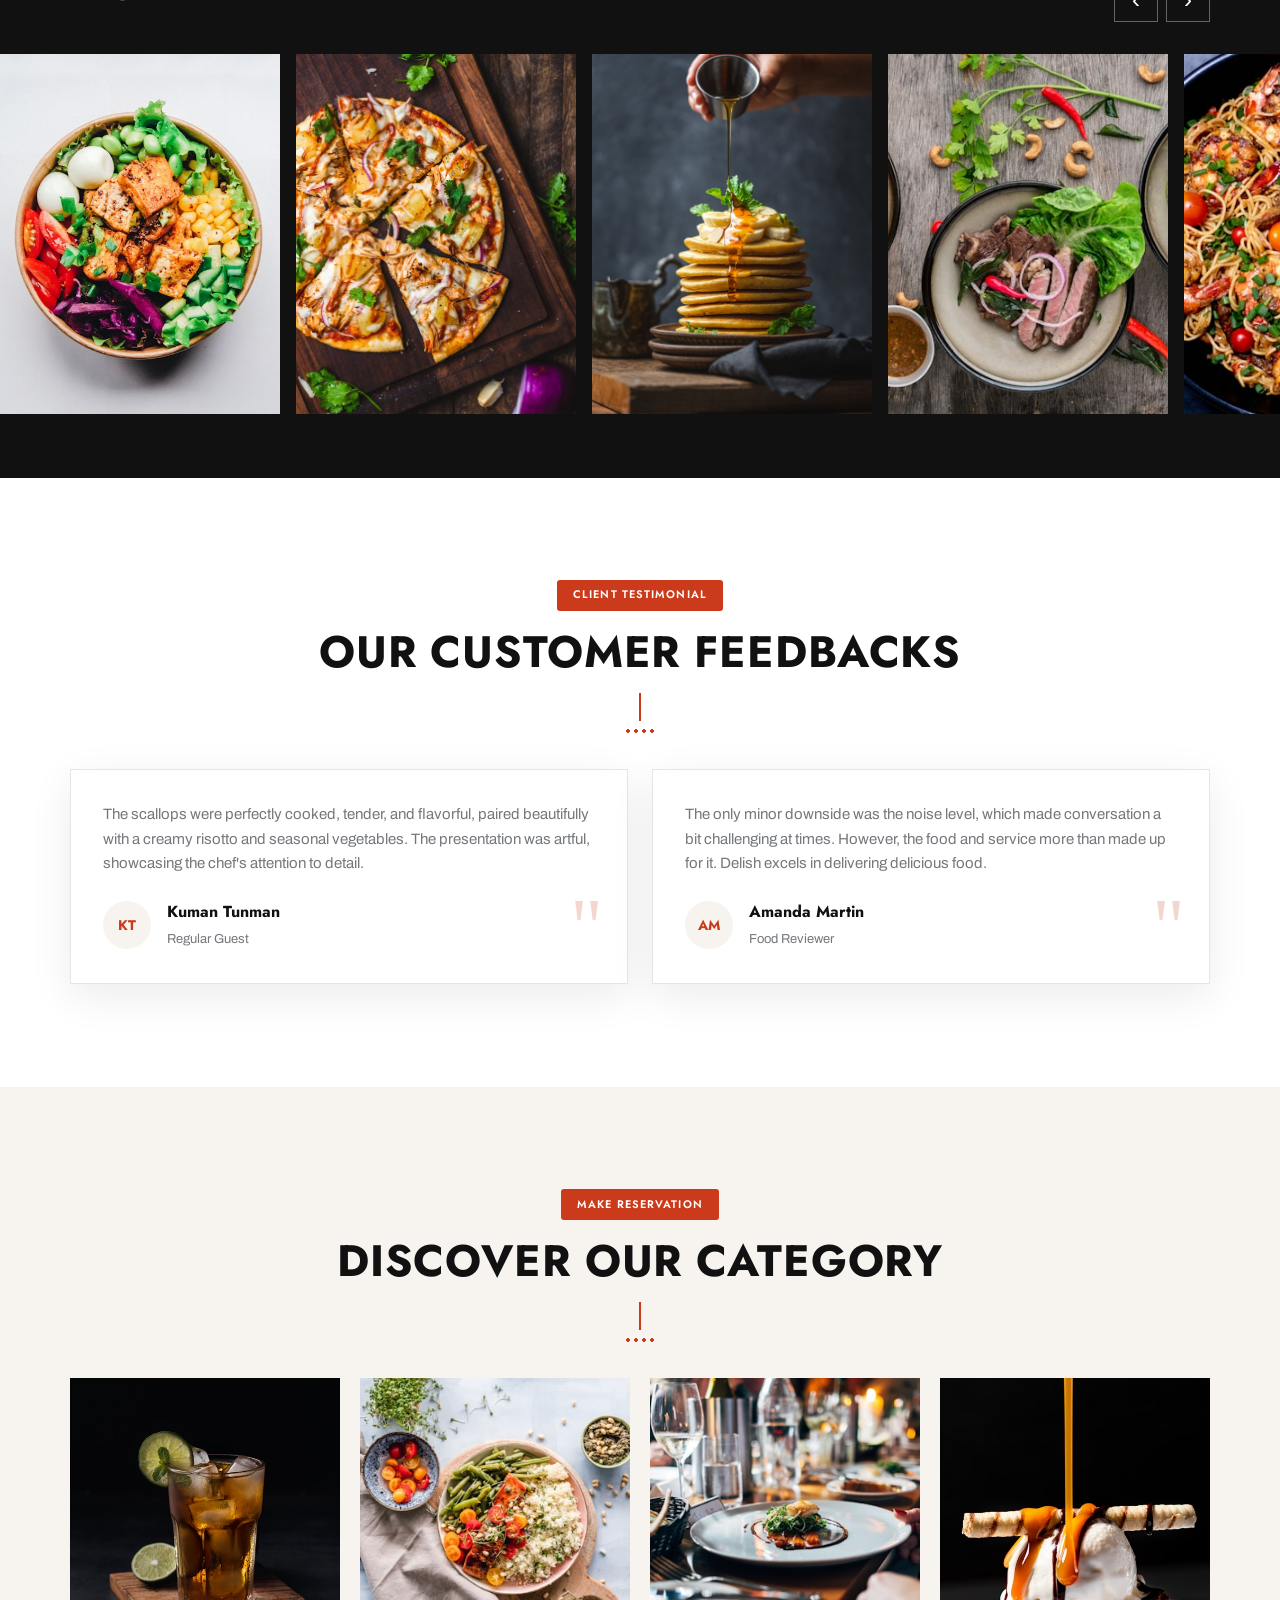
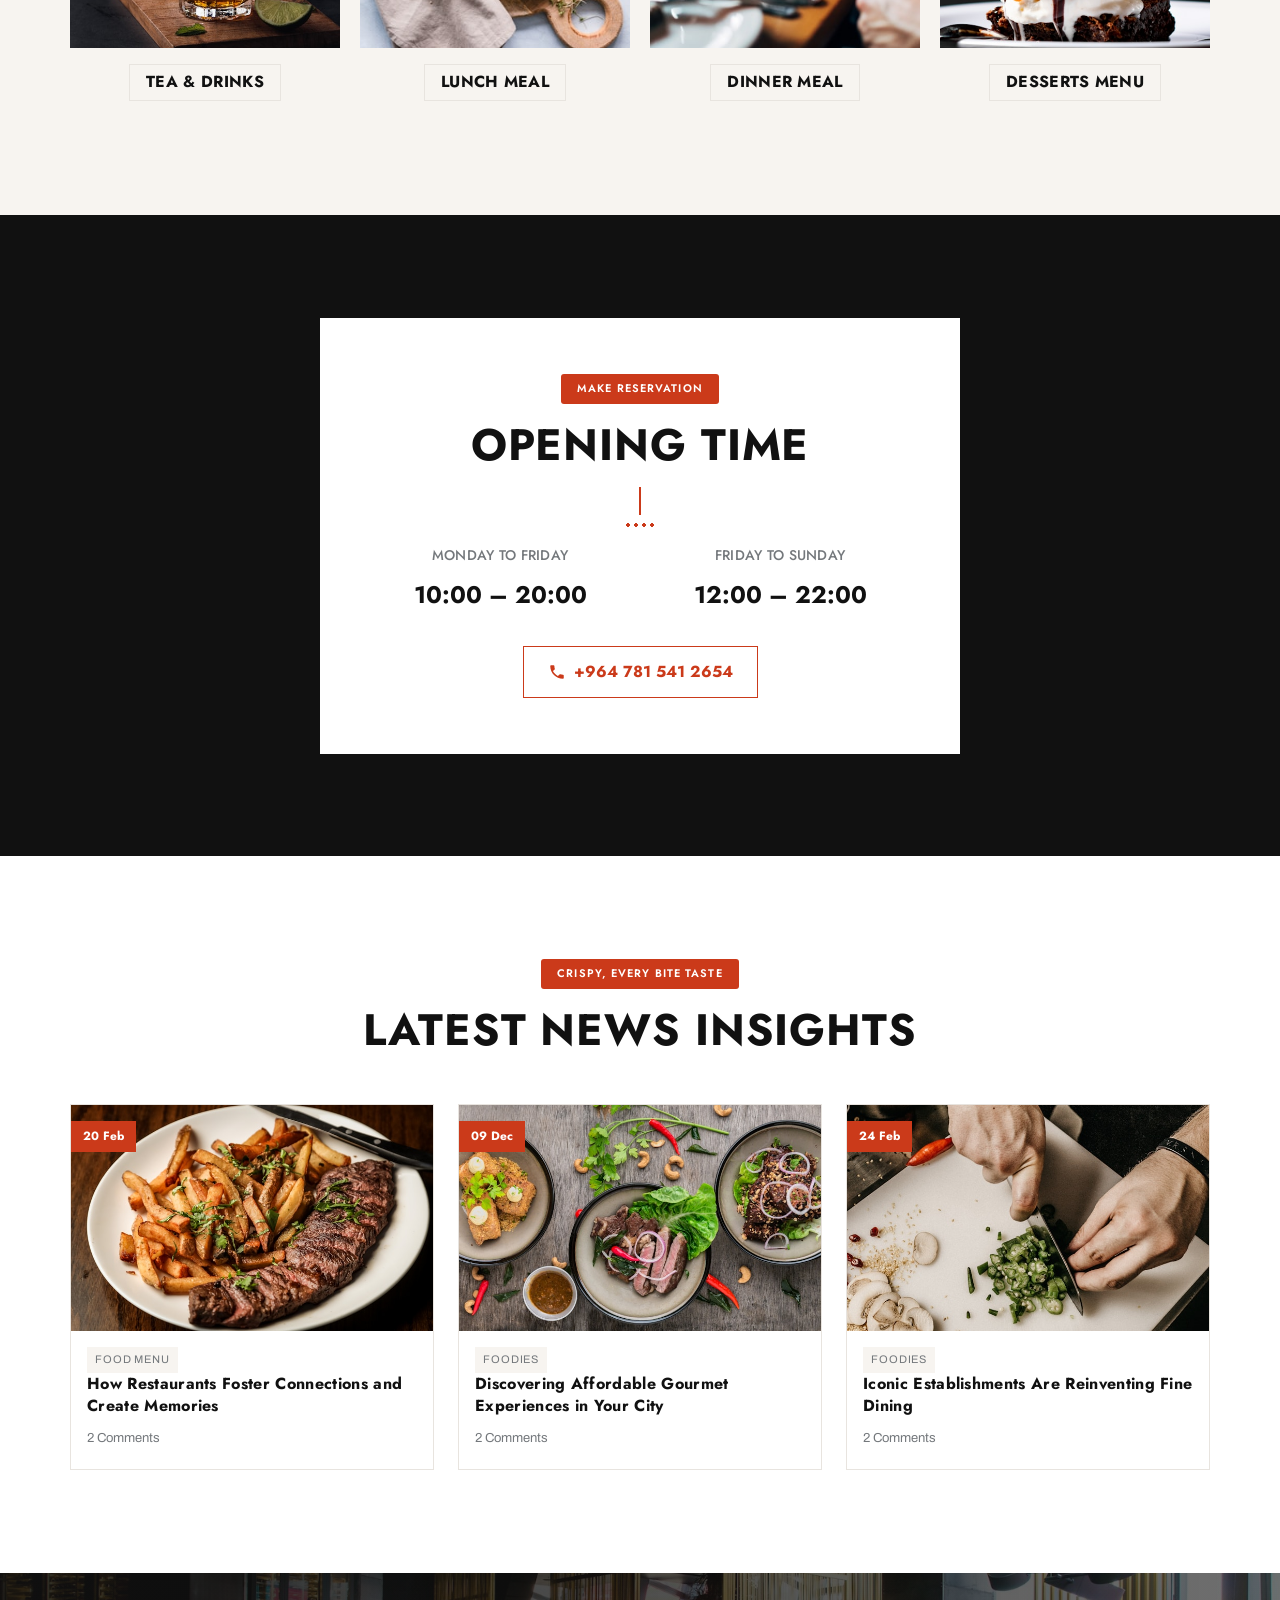
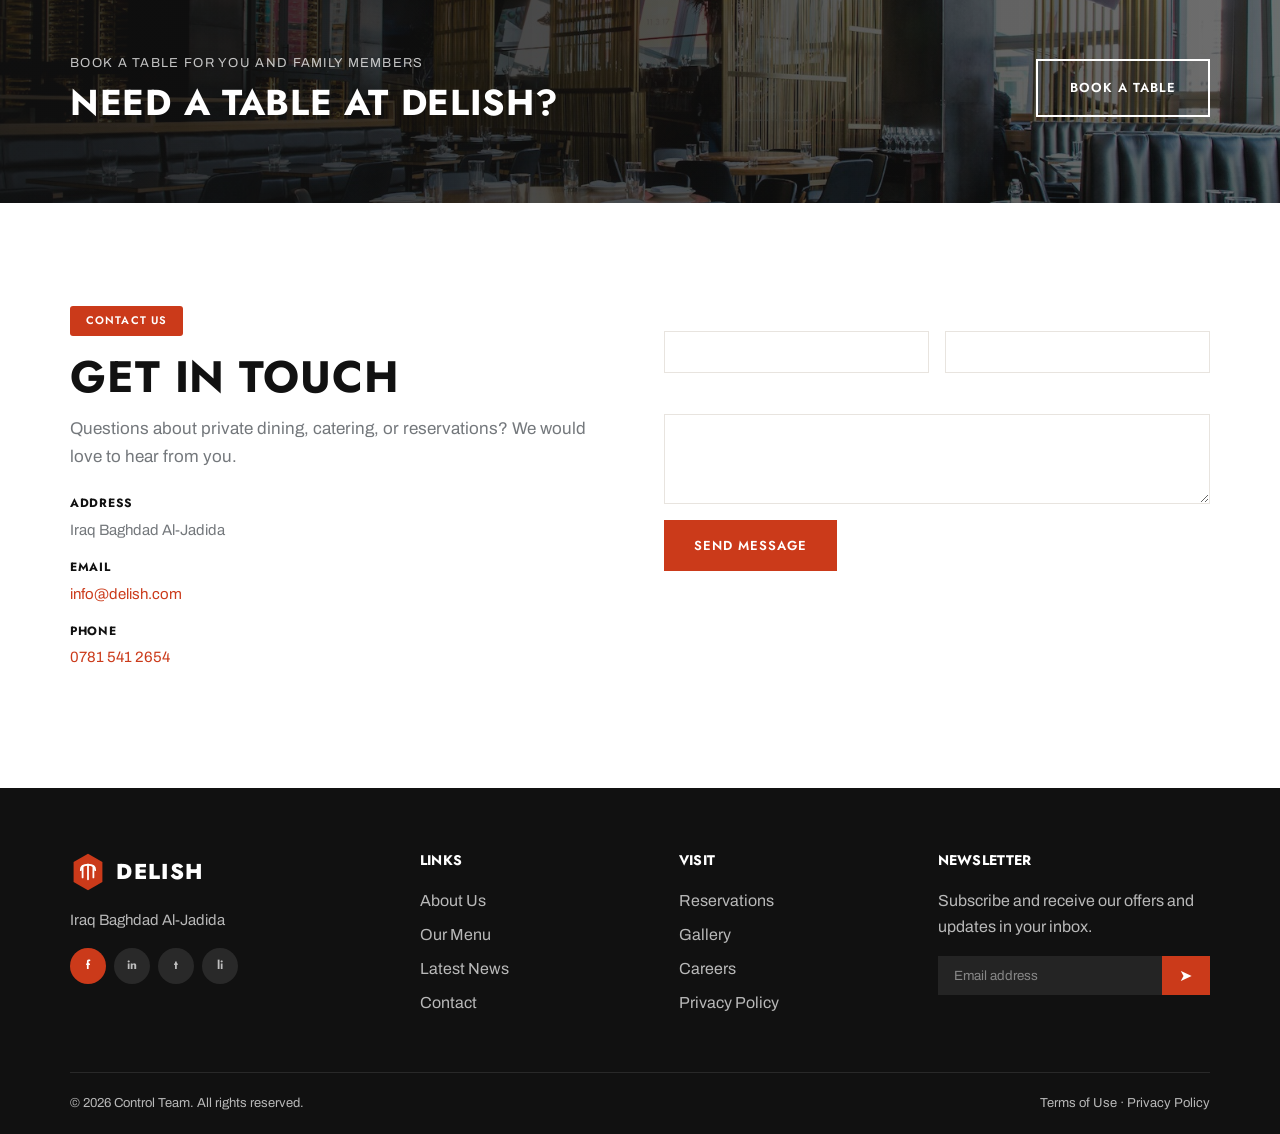
==== commit 5df0a8c2: "1" ====
--- a/website/index.html
+++ b/website/index.html
@@ -475,7 +475,7 @@
       </div>
     </div>
     <div class="container site-footer__bottom">
-      <p>© 2024 Delish Restaurant. All rights reserved.</p>
+      <p>© 2026 Control Team. All rights reserved.</p>
       <p><a href="#">Terms of Use</a> · <a href="#">Privacy Policy</a></p>
     </div>
   </footer>
